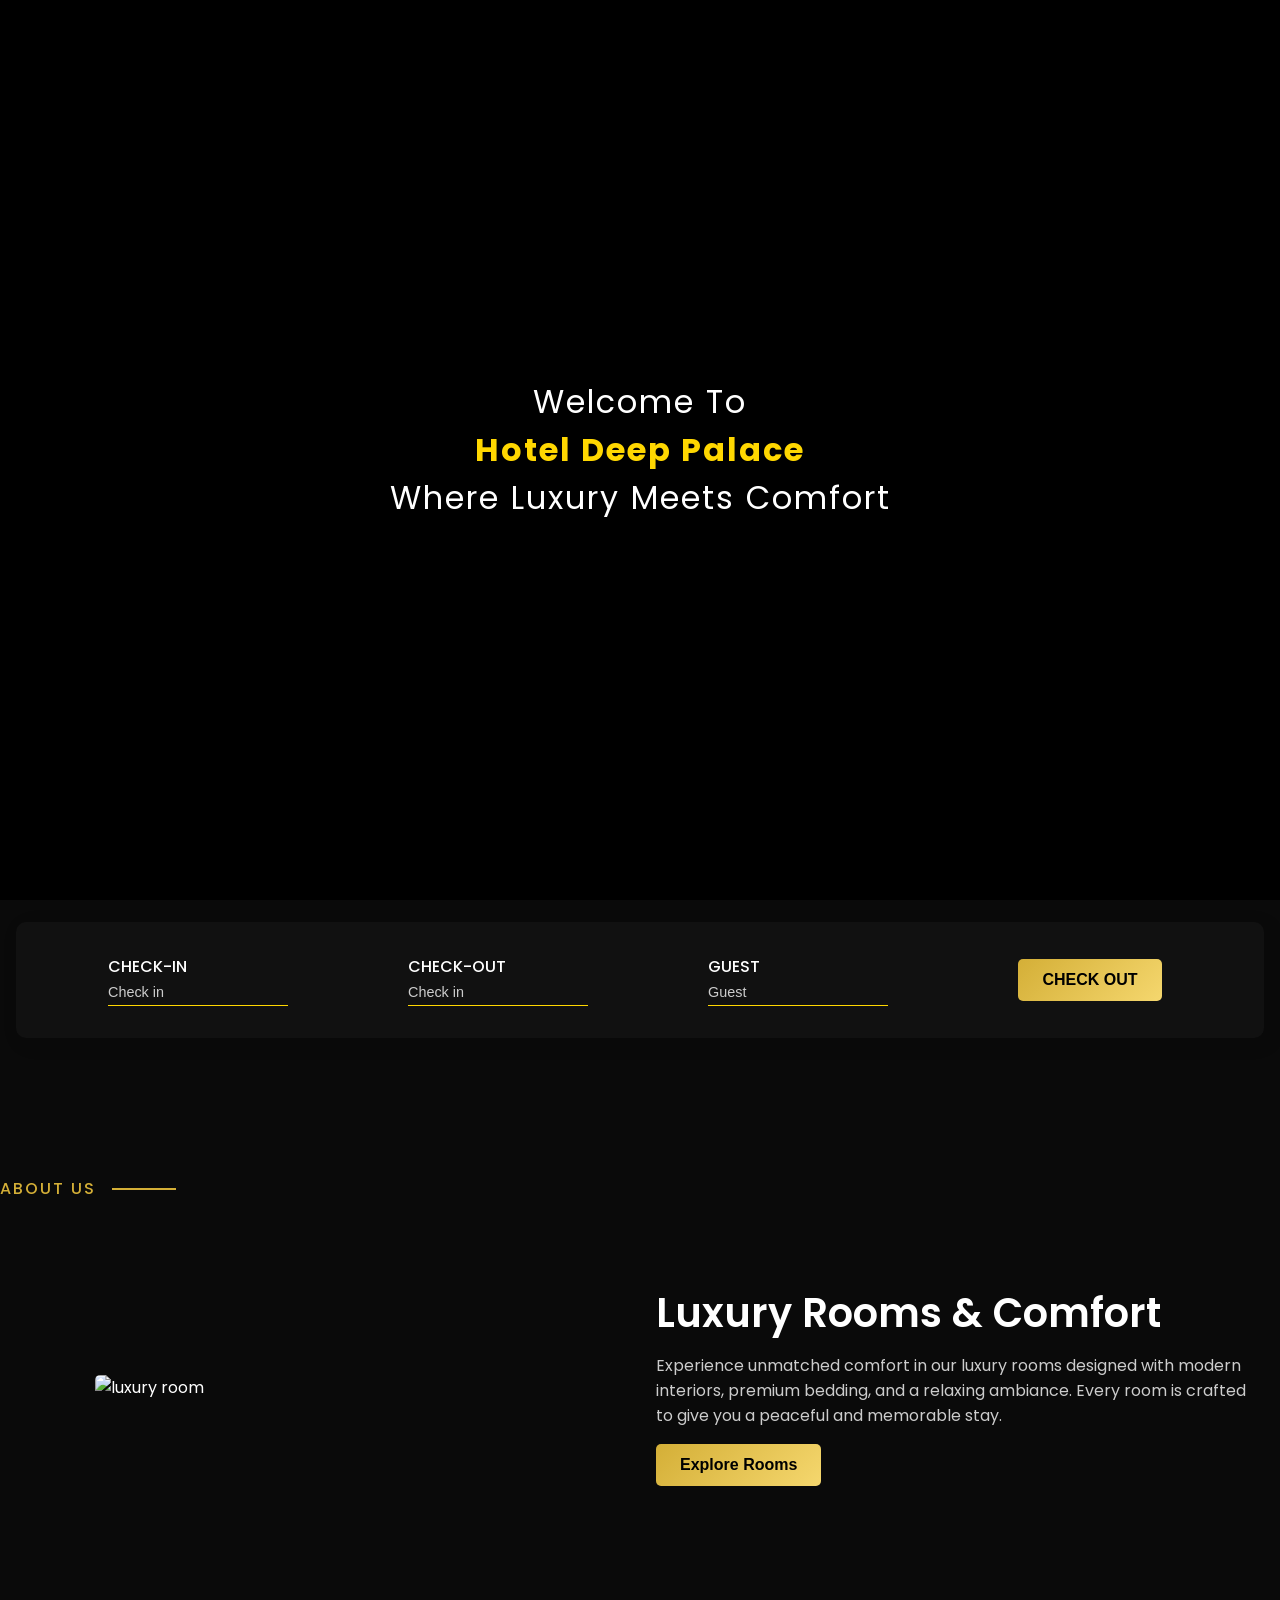
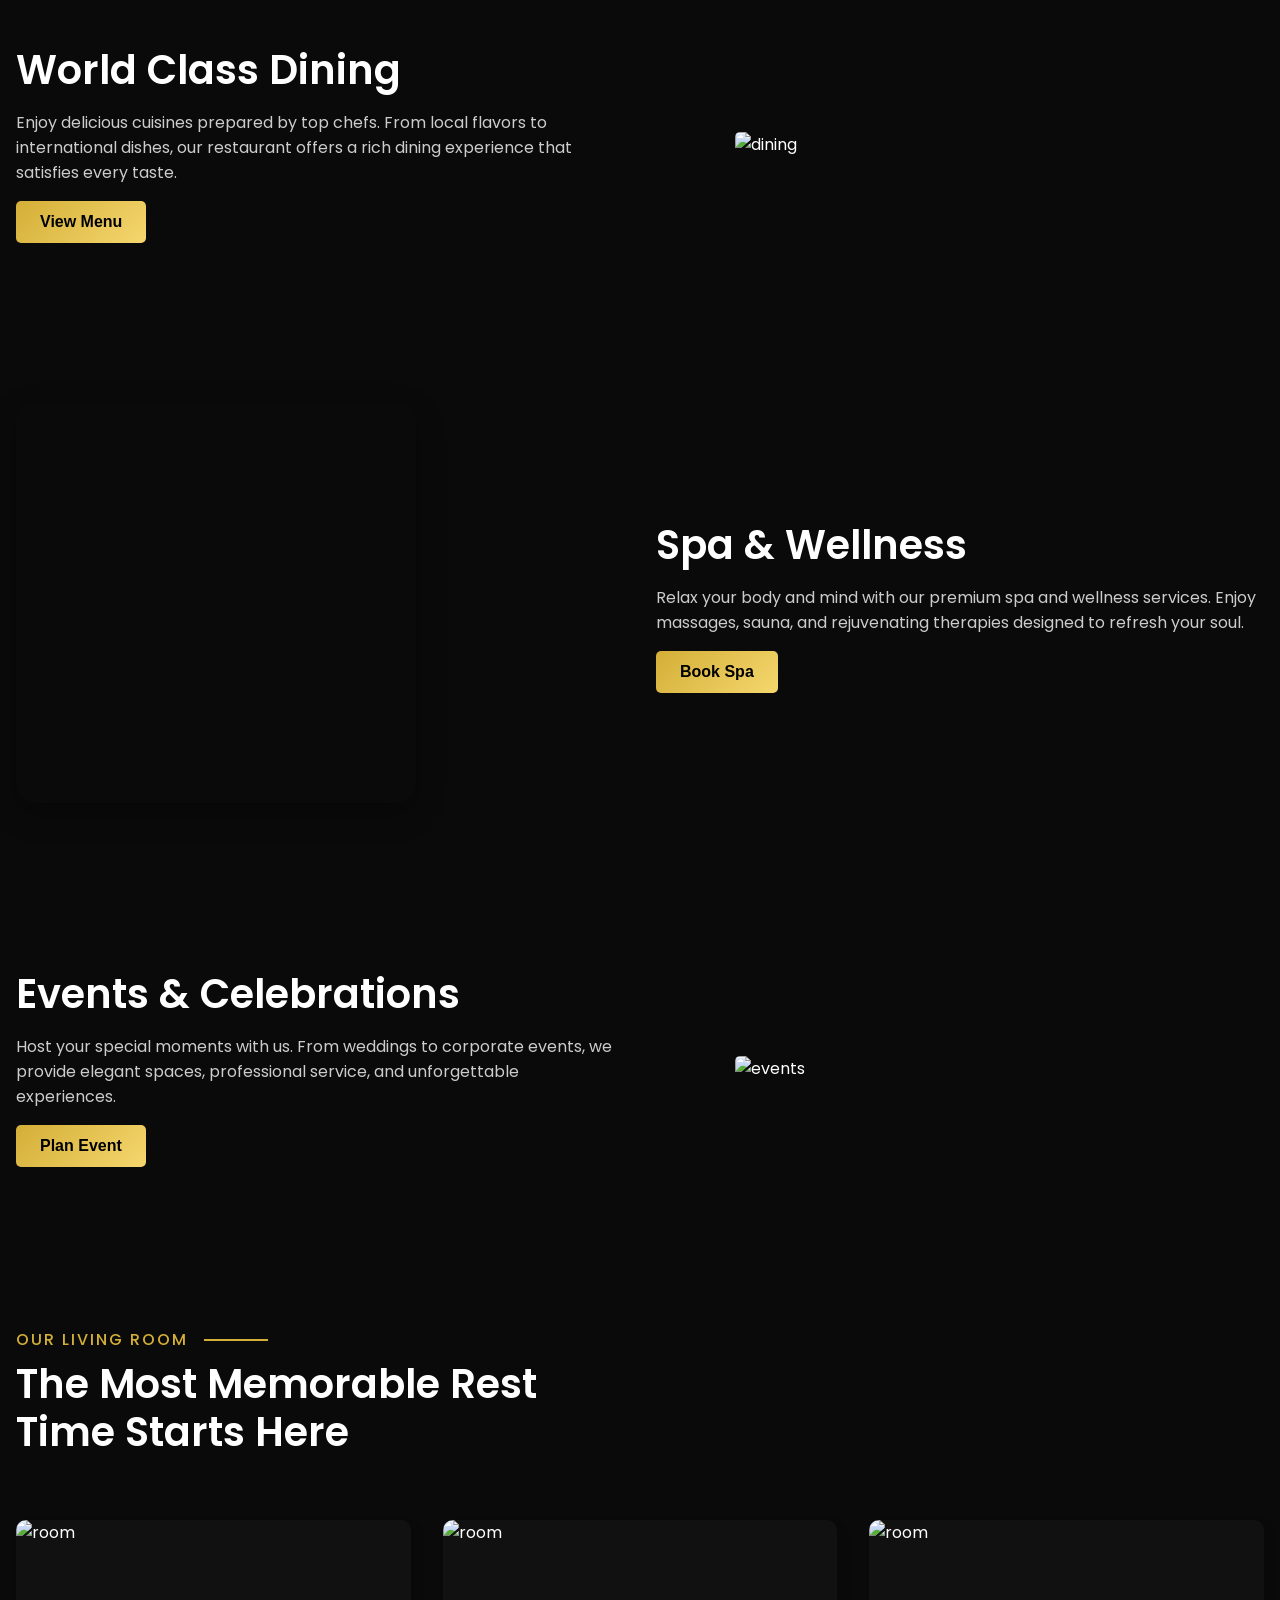
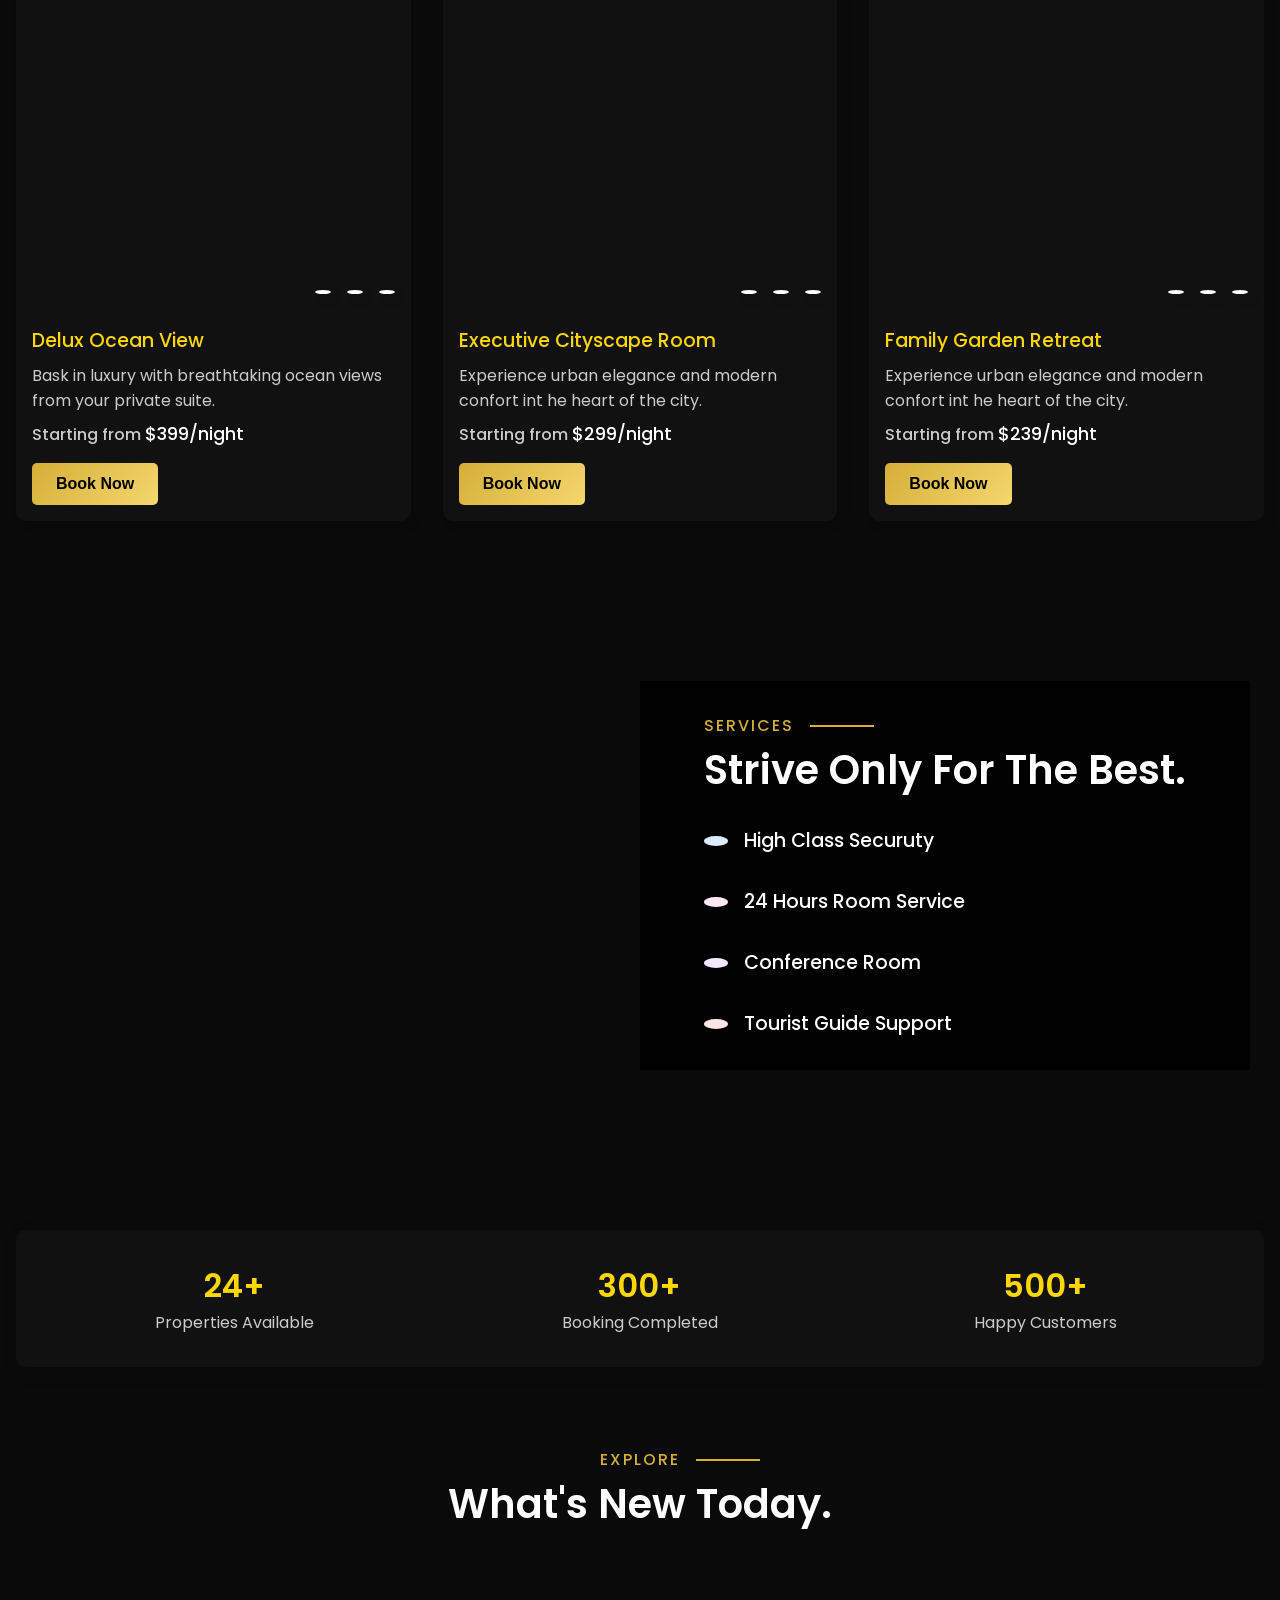
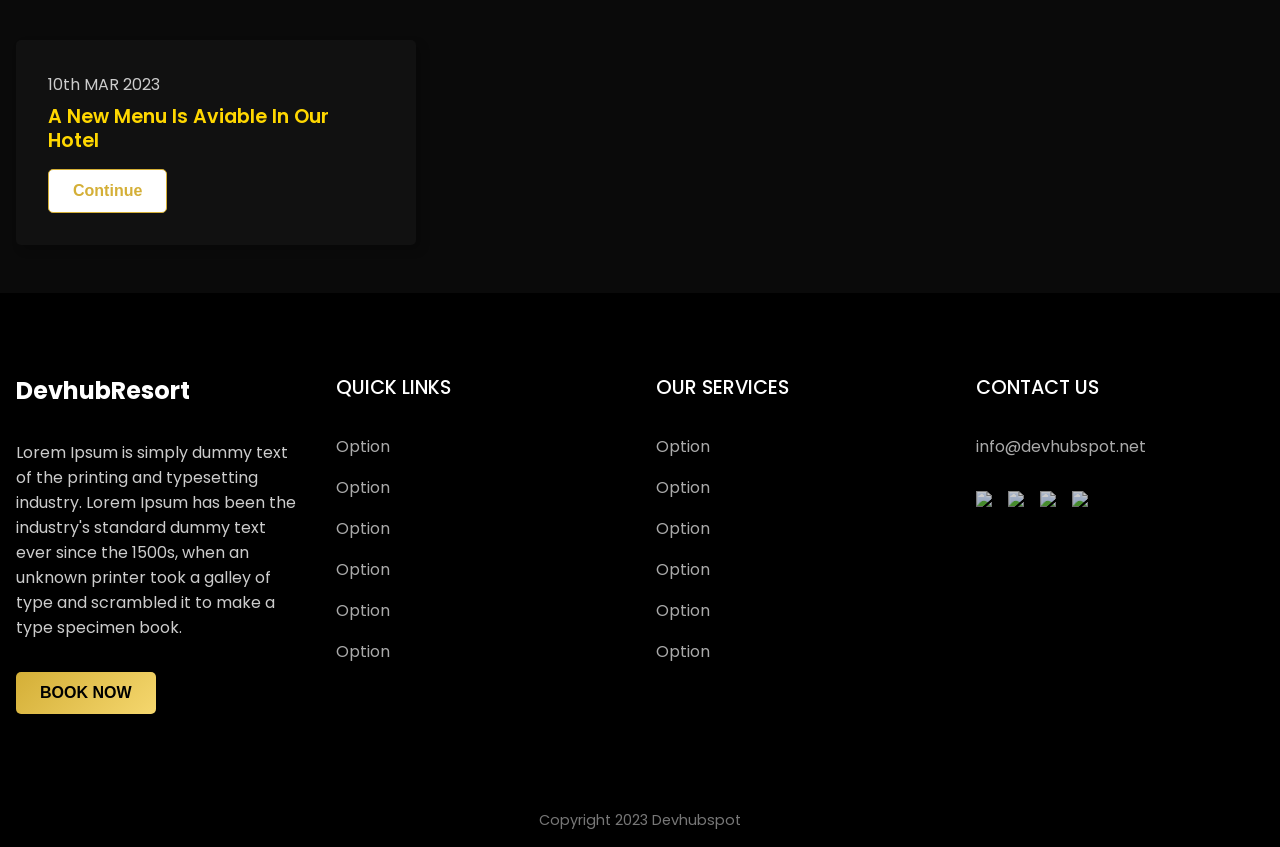
==== index.html @ 311c3ef3 "Update index.html" ====
<!DOCTYPE html>
<html lang="en">
    <head>
        <meta charset="UTF-8" />
        <meta name="viewport" content="width=device-width, initial-scale-1.0" />
        <title>Hotel Deep Palace</title>
        <link rel="stylesheet" href="https://cdnjs.cloudflare.com/ajax/libs/remixicon/4.0.1/remixicon.css" integrity="sha512-ZH3KB6wI5ADHaLaez5ynrzxR6lAswuNfhlXdcdhxsvOUghvf02zU1dAsOC6JrBTWbkE1WNDNs5Dcfz493fDMhA==" crossorigin="anonymous" referrerpolicy="no-referrer" />
        <link rel="stylesheet" href="./styles.css" />
    </head>
    <body>  
        <header class="header">
            <nav>
                <div class="nav_bar">
                    <div class="logo">
                        <h2 class="name">Deepalace</h2>
                    </div>
                    <div class="nav_menu_btn" id="menu-btn">
                        <i class="ri-menu-line"></i>
                    </div>
                </div>
                <ul class="nav_links" id="nav-links">
                    <li><a href="#home">Home</a></li>
                    <li><a href="#about">About</a></li>
                    <li><a href="#service">Services</a></li>
                    <li><a href="#explore">Explore</a></li>
                    <li><a href="#contact">Contact</a></li>
                </ul>
                <button class="btn nav_btn">Book Now</button>
            </nav>
           <div class="header_slider" id="home">
  
  <!-- SLIDES -->
  <div class="slides">
    <img src="https://ik.imagekit.io/sob1cbgky/deeap%20hotel/vns%20photo/varanasi%208.jpeg?updatedAt=1775377096943" class="slide active">
    <img src="https://ik.imagekit.io/sob1cbgky/deeap%20hotel/vns%20photo/varanasi%20arti%202.jpg?updatedAt=1775377102510" class="slide">
    <img src="https://ik.imagekit.io/sob1cbgky/deeap%20hotel/vns%20photo/vns%20ghat.jpg?updatedAt=1775377117839" class="slide">
  </div>

  <!-- TEXT OVER SLIDER -->
  <div class="section_container header_container">
    <p>Simple - Unique - Friendly</p>
    <h1>Make Yourself At Home <br /> In Our <span>Hotel</span></h1>
  </div>

</div>
        </header>


   

        <section class="section_container booking_container">
            <form accept="/" class="booking_form">
                <div class="input_group">
                    <span><i class="ri-calendar-2-fill"></i></span>
                    <div>
                        <label for="check-in">CHECK-IN</label>
                        <input type="text" placeholder="Check in" />
                    </div>
                </div>

                <div class="input_group">
                    <span><i class="ri-calendar-2-fill"></i></span>
                    <div>
                        <label for="check-out">CHECK-OUT</label>
                        <input type="text" placeholder="Check in" />
                    </div>
                </div>

                <div class="input_group">
                    <span><i class="ri-user-fill"></i></span>
                    <div>
                        <label for="check-out">GUEST</label>
                        <input type="text" placeholder="Guest" />
                    </div>
                </div>

                <div class="input_group input_btn">
                    <button class="btn">CHECK OUT</button>
                </div>

            </form>

        </section>

        <!-- about section -->


        <p class="section_subheader"  id="about">ABOUT US</p>
       
     

      <!-- ===== SECTION 1 ===== -->
<section class="section_container about_container" >
  <div class="about_image">
    <img src="https://ik.imagekit.io/sob1cbgky/deeap%20hotel/vns%20photo/varanasi%201.jpeg?updatedAt=1775377099690" alt="luxury room" />
  </div>
  <div class="about_content">
    <h2 class="section_header">Luxury Rooms & Comfort</h2>
    <p class="section_description">
      Experience unmatched comfort in our luxury rooms designed with modern interiors,
      premium bedding, and a relaxing ambiance. Every room is crafted to give you
      a peaceful and memorable stay.
    </p>
    <div class="about_btn">
      <button class="btn">Explore Rooms</button>
    </div>
  </div>
</section>

<!-- ===== SECTION 2 ===== -->
<section class="section_container about_container">
  <div class="about_content">
    <h2 class="section_header">World Class Dining</h2>
    <p class="section_description">
      Enjoy delicious cuisines prepared by top chefs. From local flavors to
      international dishes, our restaurant offers a rich dining experience
      that satisfies every taste.
    </p>
    <div class="about_btn">
      <button class="btn">View Menu</button>
    </div>
  </div>
  <div class="about_image">
    <img src="https://ik.imagekit.io/sob1cbgky/deeap%20hotel/vns%20photo/varanasi%206.jpeg?updatedAt=1775377097866" alt="dining" />
  </div>
</section>

<!-- ===== SECTION 3 ===== -->
<section class="section_container about_container">
  <div class="about_image">
   

 <video autoplay muted loop 
  style="width:100%; max-width:400px; aspect-ratio:1/1; object-fit:cover; border-radius:20px; box-shadow:0 10px 30px rgba(0,0,0,0.3);">
  
  <source src="https://ik.imagekit.io/sob1cbgky/deeap%20hotel/vns%20photo/about%20video.mp4" type="video/mp4">
</video>
      
  </div>
  <div class="about_content">
    <h2 class="section_header">Spa & Wellness</h2>
    <p class="section_description">
      Relax your body and mind with our premium spa and wellness services.
      Enjoy massages, sauna, and rejuvenating therapies designed to refresh
      your soul.
    </p>
    <div class="about_btn">
      <button class="btn">Book Spa</button>
    </div>
  </div>
</section>

<!-- ===== SECTION 4 ===== -->
<section class="section_container about_container">
  <div class="about_content">
    <h2 class="section_header">Events & Celebrations</h2>
    <p class="section_description">
      Host your special moments with us. From weddings to corporate events,
      we provide elegant spaces, professional service, and unforgettable
      experiences.
    </p>
    <div class="about_btn">
      <button class="btn">Plan Event</button>
    </div>
  </div>
  <div class="about_image">
    <img src="https://ik.imagekit.io/sob1cbgky/deeap%20hotel/vns%20photo/fastival%20in%20vans.jpg" alt="events" />
  </div>
</section>


        <!-- about section -->


       <!-- room section -->

        <section class="section_container room_container">
            <p class="section_subheader">OUR LIVING ROOM</p>
            <h2 class="section_header"> The Most Memorable Rest Time Starts Here </h2>
            <div class="room_grid">
                <div class="room_card">
                    <div class="room_card_image">
                        <img src="https://ik.imagekit.io/sob1cbgky/deeap%20hotel/vns%20photo/room1.o.jpg" alt="room" />
                        <div class="room_card_icons">
                            <span><i class="ri-heart-fill"></i></span>
                            <span><i class="ri-paint-fill"></i></span>
                            <span><i class="ri-shield-star-line"></i></span>
                        </div>
                    </div>

                    <div class="room_card_details">
                        <h4>Delux Ocean View</h4>
                        <p>
                            Bask in luxury with breathtaking ocean views from your private suite.
                        </p>
                        <h5>Starting from <span>$399/night</span></h5>
                        <button class="btn"> Book Now</button>
                    </div>
                </div>

                <div class="room_card">
                    <div class="room_card_image">
                        <img src="https://ik.imagekit.io/sob1cbgky/deeap%20hotel/vns%20photo/room2.jpg" alt="room" />
                        <div class="room_card_icons">
                            <span><i class="ri-heart-fill"></i></span>
                            <span><i class="ri-paint-fill"></i></span>
                            <span><i class="ri-shield-star-line"></i></span>
                        </div>
                    </div>

                    <div class="room_card_details">
                        <h4>Executive Cityscape Room</h4>
                        <p>
                           Experience urban elegance and modern confort int he heart of the city.
                        </p>
                        <h5>Starting from <span>$299/night</span></h5>
                        <button class="btn"> Book Now</button>
                    </div>
                </div>


                <div class="room_card">
                    <div class="room_card_image">
                        <img src="https://ik.imagekit.io/sob1cbgky/deeap%20hotel/vns%20photo/room3.jpg" alt="room" />
                        <div class="room_card_icons">
                            <span><i class="ri-heart-fill"></i></span>
                            <span><i class="ri-paint-fill"></i></span>
                            <span><i class="ri-shield-star-line"></i></span>
                        </div>
                    </div>

                    <div class="room_card_details">
                        <h4>Family Garden Retreat</h4>
                        <p>
                           Experience urban elegance and modern confort int he heart of the city.
                        </p>
                        <h5>Starting from <span>$239/night</span></h5>
                        <button class="btn"> Book Now</button>
                    </div>
                </div>

            </div>
        </section>

        <!-- services section -->
       
        <section class="service" id="service">
            <div class="section_container service_container">
                <div class="service_content">
                    <p class="section_subheader">SERVICES</p>
                    <h2 class="section_header">Strive Only For The Best.</h2>
                    <ul class="service_list">
                        <li>
                            <span><i class="ri-shield-star-line"></i></span>
                            High Class Securuty
                        </li>

                        <li>
                            <span><i class="ri-24-hours-line"></i></span>
                            24 Hours Room Service
                        </li>

                        <li>
                            <span><i class="ri-headphone-line"></i></span>
                            Conference Room
                        </li>

                        <li>
                            <span><i class="ri-mao-2-line"></i></span>
                            Tourist Guide Support
                        </li>

                    </ul>
                </div>
            </div>



         </section>

         

        <section class="section_container banner_container">
            <div class="banner_content">
                <div class="banner_card">
                    <h4>24+</h4>
                    <p>Properties Available</p>
                </div>

                <div class="banner_card">
                    <h4>300+</h4>
                    <p>Booking Completed</p>
                </div>


                <div class="banner_card">
                    <h4>500+</h4>
                    <p>Happy Customers</p>
                </div>
            </div>
        </section>

        <!-- services section -->


        <!-- explore section -->

        <section class="explore" id="explore">
            <p class="section_subheader">EXPLORE</p>
            <h2 class="section_header">What's New Today.</h2>
            <div class="explore_bg">
                <div class="explore_content">
                    <p class="section_description">
                        10th MAR 2023
                    </p>
                    <h4>
                        A New Menu Is Aviable In  Our Hotel
                    </h4>
                    <button class="btn">Continue</button>
                </div>
            </div>
        </section>

        <!-- explore section -->


         <!-- footer section -->
        <footer class="footer" id="contact">
            <div class="section_container footer_container">
                <div class="footer_col">
                    <div class="logo">
                        <h2>DevhubResort</h2>
                    </div>
                    <p class="section_description">
                        Lorem Ipsum is simply dummy text of the printing and typesetting industry. Lorem Ipsum has been the industry's standard dummy text ever since the 1500s, when an unknown printer took a galley of type and scrambled it to make a type specimen book.
                    </p>
                    <button class="btn">BOOK NOW</button>
                </div>
                <div class="footer_col">
                    <h4>QUICK LINKS</h4>
                    <ul class="footer_links">
                        <li><a href=""> Option</a></li>
                        <li><a href=""> Option</a></li>
                        <li><a href=""> Option</a></li>
                        <li><a href=""> Option</a></li>
                        <li><a href=""> Option</a></li>
                        <li><a href=""> Option</a></li>
                    </ul>
                </div>
                <div class="footer_col">
                    <h4>OUR SERVICES</h4>
                    <ul class="footer_links">
                        <li><a href=""> Option</a></li>
                        <li><a href=""> Option</a></li>
                        <li><a href=""> Option</a></li>
                        <li><a href=""> Option</a></li>
                        <li><a href=""> Option</a></li>
                        <li><a href=""> Option</a></li>
                    </ul>
                </div>

                <div class="footer_col">
                    <h4>CONTACT US</h4>
                    <ul class="footer_links">
                        <li><a href="">info@devhubspot.net</a></li>
                    </ul>
                    <div class="footer_social">
                        <a href="#"><img  src="https://ik.imagekit.io/sob1cbgky/deeap%20hotel/vns%20photo/facebook.png"/></a>
                        <a href="#"><img  src="https://ik.imagekit.io/sob1cbgky/deeap%20hotel/vns%20photo/instagram.png"/></a>
                        <a href="#"><img  src="https://ik.imagekit.io/sob1cbgky/deeap%20hotel/vns%20photo/twitter.png"/></a>
                        <a href="#"><img  src="https://ik.imagekit.io/sob1cbgky/deeap%20hotel/vns%20photo/youtube.png"/></a>
                    </div>
                </div>
            </div>

            <div class="footer_bar">
                Copyright 2023 Devhubspot 
            </div>
        </footer>






        <!-- ===== WELCOME VIDEO OVERLAY ===== -->
<div id="intro">
   <div id="introText" class="animate-text">
  Welcome To <br>
  <span>Hotel Deep Palace</span><br>
  Where Luxury Meets Comfort
</div>
  <video id="introVideo" autoplay muted>
    <source src="https://ik.imagekit.io/sob1cbgky/deeap%20hotel/vns%20photo/vns%20intro%202.mp4" type="video/mp4">
  </video>
</div>



        <script src="https://unpkg.com/scrollreveal"></script>
        <script src="script.js"></script>
    </body>
</html>
---- styles.css ----
@import url('https://fonts.googleapis.com/css2?family=Poppins:ital,wght@0,200;0,300;0,400;0,500;0,600;0,700;0,800;0,900;1,400&display=swap');

:root{
    --primary-color: #9e2af6;
    --primary-color-dark: #8319b5;
    --text-dark: #0c0a09;
    --text-light: #61615d;
    --white: #ffffff;
    --max-width: 100%;
}
* {
    padding: 0;
    margin: 0;
    box-sizing: border-box;
  }
  
  .section_container {
    max-width: var(--max-width);
    margin: auto;
    padding: 5rem 1rem;
  }
  
  .section_subheader {
    margin-bottom: 0.5rem;
    position: relative;
    font-weight: 500;
    letter-spacing: 2px;
    color: var(--text-dark);
  }
  
  .section_subheader::after {
    position: absolute;
    content: "";
    top: 50%;
    transform: translate(1rem, -50%);
    height: 2px;
    width: 4rem;
    background-color: var(--primary-color);
  }
  
  .section_header {
    max-width: 600px;
    margin-bottom: 1rem;
    font-size: 2.5rem;
    font-weight: 600;
    line-height: 3rem;
    color: var(--text-dark);
  }
  
  .section_description {
    max-width: 600px;
    margin-bottom: 1rem;
    color: var(--text-light);
  }
  
  .btn {
    padding: 0.75rem 1.5rem;
    outline: none;
    border: none;
    font-size: 1rem;
    font-weight: 500;
    color: var(--white);
    background-color: var(--primary-color);
    border-radius: 5px;
    cursor: pointer;
    transition: 0.3s;
  }
  
  .btn:hover {
    background-color: var(--primary-color-dark);
  }
  
  img {
    width: 100%;
    display: flex;
  }
  
  a {
    text-decoration: none;
  }
  
  .logo {
    max-width: 120px;
  }
  
  html,
  body {
    scroll-behavior: smooth;
  }
  
  body {
    font-family: "Poppins", sans-serif;
  }
  
  .header {
    /* background-image: url("/images/h3.jpg"); */
    background-position: center center;
    background-size: cover;
    background-repeat: no-repeat;
  }
  
  nav {
    position: fixed;
    isolation: isolate;
    top: 0;
    width: 100%;
    max-width: var(--max-width);
    margin: auto;
    z-index: 9;
  }
  
  .nav_bar {
    padding: 1rem;
    display: flex;
    align-items: center;
    justify-content: space-between;
    gap: 2rem;
    background-color: var(--primary-color);
  }
  
  .nav_menu_btn {
    font-size: 1.5rem;
    color: var(--white);
    cursor: pointer;
  }
  
  .nav_links {
    list-style: none;
    position: absolute;
    width: 100%;
    padding: 2rem;
    display: flex;
    align-items: center;
    flex-direction: column;
    gap: 2rem;
    background-color: rgba(156, 32, 223, 0.9);
    transform: translateY(-100%);
    transition: 0.5s;
    z-index: -1;
  }
  
  .nav_links.open {
    transform: translateY(0);
  }
  
  .nav_links a {
    position: relative;
    isolation: isolate;
    padding-bottom: 8px;
    color: var(--white);
    transition: 0.3s;
  }
  
  .nav_btn {
    display: none;
  }
  
  .header_container {
    padding-block: 10rem 15rem;
  }
  
  .logo .name{
    color: var(--white);

  }
  .header_container p {
    margin-bottom: 1rem;
    font-size: 1.2rem;
    color: var(--white);
    text-align: center;
    opacity: 0.6;
  }
  
  .header_container h1 {
    font-size: 4rem;
    font-weight: 500;
    line-height: 4.5rem;
    color: var(--white);
    text-align: center;
  }
  
  .header_container h1 span {
    color: var(--primary-color);
  }
  
  .booking_container {
    padding-block: 0;
  }

  .booking_form {
    padding: 2rem;
    display: flex;
    gap: 1rem;
    align-items: center;
    justify-content: center;
    flex-wrap: wrap;
    background-color: var(--white);
    border-radius: 10px;
    transform: translateY(-50%);
    box-shadow: 5px 5px 20px rgba(0, 0, 0, 0.1);
  }
  
  .input_group {
    flex: 1 1 220px;
    display: flex;
    align-items: center;
    justify-content: center;
    gap: 1rem;
  }
  
  .input_group span {
    font-size: 1.75rem;
    color: var(--primary-color);
  }
  
  .input_group label {
    font-weight: 500;
    color: var(--text-dark);
  }
  
  .input_group input {
    display: block;
    width: 100%;
    max-width: 180px;
    padding-block: 5px;
    color: var(--text-dark);
    font-size: 0.9rem;
    outline: none;
    border: none;
    border-bottom: 1px solid var(--primary-color);
  }
  
  .input_group input::placeholder {
    color: var(--text-light);
  }
  
  .about_container {
    overflow: hidden;
    display: grid;
    gap: 2rem;
  }
  
  .about_image img {
    max-width: 450px;
    margin: auto;
    border-radius: 5px;
  }

  .room_grid {
    margin-top: 4rem;
    display: grid;
    gap: 1rem;
  }
  
  .room_card {
    overflow: hidden;
    border-radius: 10px;
    box-shadow: 5px 5px 10px rgba(0, 0, 0, 0.1);
  }
  
  .room_card_image {
    position: relative;
    isolation: isolate;
  }

  .room_card_image img{
    height: 390px;
  }
  
  .room_card_icons {
    position: absolute;
    right: 1rem;
    bottom: 1rem;
    width: 100%;
    display: flex;
    align-items: center;
    justify-content: flex-end;
    flex-wrap: wrap;
    gap: 1rem;
    z-index: 1;
  }
  
  .room_card_icons span {
    display: inline-block;
    padding: 2px 8px;
    font-size: 1.5rem;
    background-color: var(--white);
    border-radius: 100%;
    box-shadow: 5px 5px 10px rgba(0, 0, 0, 0.2);
    cursor: pointer;
  }
  
  .room_card_icons span:nth-child(1) {
    color: #f472b6;
  }
  
  .room_card_icons span:nth-child(2) {
    color: #c084fc;
  }
  
  .room_card_icons span:nth-child(3) {
    color: #60a5fa;
  }
  
  .room_card_details {
    padding: 1rem;
  }
  
  .room_card h4 {
    margin-bottom: 0.5rem;
    font-size: 1.2rem;
    font-weight: 500;
    color: var(--text-dark);
  }
  
  .room_card p {
    margin-bottom: 0.5rem;
    color: var(--text-light);
  }
  
  .room_card h5 {
    margin-bottom: 1rem;
    font-size: 1rem;
    font-weight: 500;
    color: var(--text-light);
  }
  
  .room_card h5 span {
    font-size: 1.1rem;
    color: var(--text-dark);
  }


  .service{
    display: flex;
    align-items: center;
    justify-content: center;
    /* background-image: url('/images/spay.jpg');
    background-position: center center;
    background-size: cover;
    background-repeat: no-repeat; */
  }

  .service_container{
    padding-block: 0;
    display: grid;
    grid-template-columns: repeat(2, 1fr);
  }
  .service_content{
    grid-column:  1/3;
    padding: 2rem 4rem;
    background-color: var(--white);
  }

  .service_list{
    list-style: none;
    margin-top: 2rem;
    display: grid;
    gap: 2rem
  }

  .service_list li{
    display: flex;
    align-items: center;
    gap: 1rem;
    font-size: 1.2rem;
    font-weight: 500;
    color: var(--text-dark);
  }


  .service_list span{
    padding: 5px 12px;
    font-size: 1.2rem;
    color: var(--text-dark);
    background-color: var(--text-light);
    border-radius: 100%;
  }

  .service_list li:nth-child(1) span{
    color: #60a5fa;
    background: #dbeafe;
  }

  .service_list li:nth-child(2) span{
    color: #f462b6;
    background: #fce7f3;
  }

  .service_list li:nth-child(3) span{
    color: #c084fc;
    background: #f3e8ff;
  }

  .service_list li:nth-child(4) span{
    color: #fb7185;
    background: #ffe4e6;
  }

  .banner_content{
    padding: 2rem;
    display: flex;
    gap: 2rem;
    align-items: center;
    justify-content: space-evenly;
    flex-wrap: wrap;
    border-radius: 10px;
    box-shadow: 5px 5px 20px rgba(0, 0, 0, 0.1);
  }

  .banner_card{
    text-align: center;
    flex: 1 1 180px;
  }

  .banner_card h4{
    font-size: 2rem;
    font-weight: 600;
    color: var(--text-dark);
  }

  .banner_card p{
    color: var(--text-light);
  }

  .explore :is(.section_subheader, .section_header){
    text-align: center;
    margin-inline: auto;
  }

  .explore_bg{
    margin-top: 4rem;
    padding-block: 3rem;
    display: grid;
    grid-template-columns: minmax(1rem, 1fr) minmax(0, var(--max-width)) minmax(1rem , 1fr);
    background-image: url('assets/images/explore.jpg');
    background-position: center center;
    background-size: cover;
    background-repeat: no-repeat;
  }

  .explore_content{
    grid-column: 2/3;
    max-width: 400px;
    padding: 2rem;
    background-color: var(--white);
    border-radius: 5px;
    box-shadow: 5px 5px 10px rgba(0, 0, 0, 0.2);
  }


  .explore_content p{
    margin-bottom: 0.5rem;
  }

  .explore_content h4{
    margin-bottom:  1rem;
    font-size: 1.2rem;
    font-weight: 600;
    line-height: 1.5rem;
    color: var(--text-dark);
  }

  .explore_content .btn{
    color: var(--primary-color);
    background: var(--white);
    border: 1px solid var(--primary-color);
  }

  .explore_content .btn:hover{
    color: var(--white);
    background: var(--primary-color);
  }

  .footer{
    background: var(--text-dark);
  }

  .footer_container{
    display: grid;
    gap: 4rem 2rem;
  }

  .footer_col .section_description{
    margin-block: 2rem;
  }

  .footer_col h4{
    margin-bottom: 2rem;
    font-size: 1.2rem;
    font-weight: 500;
    color: var(--white);
  }

  .footer_links{
    list-style: none;
    display: grid;
    gap: 1rem;
  }

  .footer_links a{
    color: var(--text-light);
    transition: 0.3s;
  }

  .footer_links a:hover{
    color: var(--white);
  }

  .footer_social{
    margin-top: 2rem;
    display: flex;
    align-items: center;
    gap: 1rem;
    flex-wrap: wrap;
  }

  .footer_social img{
    max-width: 25px;
    opacity: 0.8;
    transition: 0.3s;
  }

  .footer_social img:hover{
    opacity: 1;
  }

  .footer_bar{
    padding: 1rem;
    font-size: 0.9rem;
    color: var(--text-light);
    text-align: center;
  }

  @media (width > 576px) {
    .room_grid{
        grid-template-columns: repeat(2, 1fr);
    }

    .footer_container{
        grid-template-columns: repeat(2. 1fr);
    }
  }

  @media (width > 768px) {
    nav{
        padding: 2rem 1rem;
        position: static;
        display: flex;
        align-items: center;
        justify-content: space-between;
    }

    .nav_bar{
        padding: 0;
        background-color: transparent;
    }

    .nav_menu_btn{
        display: none;
    }

    .nav_links{
        padding: 0;
        width: unset;
        transform: none;
        position: static;
        flex-direction: row;
        background: transparent;
    }

    .nav_btn{
        display: block;
    }


    .nav_links a::after{
        position: absolute;
        content: "";
        left: 0;
        bottom: 0;
        height: 2px;
        width: 0;
        background-color: var(--primary-color);
        transition: 0.3s;
        transform-origin: left;
    }

    .nav_links a:hover::after{
        width: 100%;
    }

    .about_container{
        grid-template-columns: repeat(2, 1fr);
        align-items: center;
    }

    .room_grid{
        grid-template-columns: repeat(3, 1fr);
    }

    .service_content{
        grid-column: 2/3;
    }

    .footer_container{
        grid-template-columns: repeat(4, 1fr);
    }
    
  }

  @media (width > 1024px) {
    .room_grid{
        gap: 2rem;
    }

    /* .footer_container{
        grid-template-columns: repeat(2, 1fr);
    } */
  }

/* ===== HEADER SLIDER ===== */
.header_slider{
  position: relative;
  height: 100vh;
  overflow: hidden;
}

.slides{
  position: absolute;
  width: 100%;
  height: 100%;
}

.slide{
  position: absolute;
  width: 100%;
  height: 100%;
  object-fit: cover;
  opacity: 0;
  transition: opacity 1s ease-in-out;
}

.slide.active{
  opacity: 1;
}

/* DARK OVERLAY */
.header_slider::after{
  content: "";
  position: absolute;
  inset: 0;
  background: rgba(0,0,0,0.5);
}

/* TEXT OVER SLIDER */
.header_container{
  position: relative;
  z-index: 2;
  height: 100%;
  display: flex;
  flex-direction: column;
  justify-content: center;
  align-items: center;
  color: white;
  text-align: center;
}

.header_container span{
  color: gold;
}




/* change */


@import url('https://fonts.googleapis.com/css2?family=Poppins:wght@200;300;400;500;600;700;800;900&display=swap');

:root{
    --primary-color: #d4af37; /* GOLD */
    --primary-color-dark: #b8962e;
    --black: #0a0a0a;
    --black-light: #111111;
    --text-dark: #ffffff;
    --text-light: #cccccc;
    --white: #ffffff;
    --max-width: 100%;
}

*{
    padding: 0;
    margin: 0;
    box-sizing: border-box;
}

body{
    font-family: "Poppins", sans-serif;
    background: var(--black);
    color: var(--text-dark);
}

/* ===== COMMON ===== */
.section_container{
    max-width: var(--max-width);
    margin: auto;
    padding: 5rem 1rem;
}

.section_subheader{
    color: var(--primary-color);
}

.section_header{
    color: var(--white);
}

.section_description{
    color: var(--text-light);
}

.btn{
    background: linear-gradient(135deg,#d4af37,#f5d76e);
    color: black;
    font-weight: 600;
}

.btn:hover{
    background: linear-gradient(135deg,#f5d76e,#d4af37);
}

/* ===== NAVBAR ===== */
nav{
    position: fixed;
    width: 100%;
    z-index: 99;
}

.nav_bar{
    background-color: transparent !important;
}

.logo .name{
    color: gold;
}

.nav_links{
    list-style: none;
     background: rgba(0, 0, 0, 0.6);
  backdrop-filter: blur(10px) !important;
   
}

.nav_links a{
    color: white;

}

.nav_links a:hover{
    color: gold;
}

/* ===== HEADER SLIDER ===== */
.header_slider{
    position: relative;
    height: 100vh;
}

.header_slider::after{
    content:"";
    position:absolute;
    inset:0;
    background: rgba(0,0,0,0.6);
}

.header_container span{
    color: gold;
}

/* ===== BOOKING ===== */
.booking_form{
    background: #111;
    color: white;
}

.input_group input{
    background: transparent;
    color: white;
    border-bottom: 1px solid gold;
}

/* ===== ROOMS ===== */
.room_card{
    background: #111;
}

.room_card h4{
    color: gold;
}

.room_card p{
    color: #ccc;
}

/* ===== SERVICES ===== */
.service_content{
    background: rgba(0,0,0,0.85);
    color: white;
}

/* ===== BANNER ===== */
.banner_content{
    background: #111;
}

.banner_card h4{
    color: gold;
}

/* ===== EXPLORE ===== */
.explore_content{
    background: #111;
}

.explore_content h4{
    color: gold;
}

/* ===== FOOTER ===== */
.footer{
    background: black;
}

.footer_links a{
    color: #aaa;
}

.footer_links a:hover{
    color: gold;
}

.footer_bar{
    color: #777;
}

/* ===== SLIDER ===== */
.slide{
    position:absolute;
    width:100%;
    height:100%;
    object-fit:cover;
    opacity:0;
    transition:1s;
}

.slide.active{
    opacity:1;
}






nav{
    position: fixed;
    top: 0;
    width: 100%;
    z-index: 99;
    transition: transform 0.4s ease, background 0.3s;
}

/* HIDE NAV */
nav.hide{
    transform: translateY(-100%);
}















/* ===== INTRO CONTAINER ===== */
#intro {
  position: fixed;
  top: 0;
  left: 0;
  width: 100%;
  height: 100vh;
  background: #000;
  z-index: 9999;
  display: flex;
  justify-content: center;
  align-items: center;
  overflow: hidden;
}

/* ===== VIDEO STYLE ===== */
#intro video {
  width: 100%;
  height: 100%;
  object-fit: cover;
  transform: scale(1.05);
  animation: videoZoom 5s ease forwards;
}

/* ===== VIDEO ZOOM (SUBTLE CINEMATIC) ===== */
@keyframes videoZoom {
  0% {
    transform: scale(1.05);
  }
  100% {
    transform: scale(1.15);
  }
}

/* ===== DARK OVERLAY (LUXURY FEEL) ===== */
#intro::after {
  content: "";
  position: absolute;
  width: 100%;
  height: 100%;
  background: linear-gradient(
    rgba(0, 0, 0, 0.4),
    rgba(0, 0, 0, 0.7)
  );
  top: 0;
  left: 0;
}

/* ===== OPTIONAL TEXT (WELCOME TEXT) ===== */
#introText {
  position: absolute;
  color: #fff;
  font-size: 2rem;
  letter-spacing: 2px;
  text-align: center;
  z-index: 2;
  opacity: 0;
  animation: textFade 2s ease forwards;
  animation-delay: 1s;
}

@keyframes textFade {
  from {
    opacity: 0;
    transform: translateY(30px);
  }
  to {
    opacity: 1;
    transform: translateY(0);
  }
}

/* ===== EXIT ANIMATION (PREMIUM) ===== */
.hide-intro {
  animation: introExit 1.2s ease forwards;
}

@keyframes introExit {
  0% {
    transform: scale(1);
    filter: blur(0);
    opacity: 1;
  }
  100% {
    transform: scale(1.3);
    filter: blur(12px);
    opacity: 0;
  }
}


/* ===== TEXT BASE ===== */
#introText {
  position: absolute;
  color: #fff;
  font-size: 2rem;
  text-align: center;
  z-index: 2;
}

/* ===== LINE ANIMATION ===== */
.animate-text {
  opacity: 0;
  animation: fadeSlideUp 1.5s ease forwards;
}

/* ===== MAIN FADE + SLIDE ===== */
@keyframes fadeSlideUp {
  0% {
    opacity: 0;
    transform: translateY(40px);
    filter: blur(10px);
  }
  100% {
    opacity: 1;
    transform: translateY(0);
    filter: blur(0);
  }
}

/* ===== GOLD TEXT GLOW ===== */
#introText span {
  color: gold;
  font-weight: bold;
  letter-spacing: 2px;
  animation: glowText 2s ease-in-out infinite alternate;
}

@keyframes glowText {
  0% {
    text-shadow: 0 0 5px gold, 0 0 10px gold;
  }
  100% {
    text-shadow: 0 0 15px gold, 0 0 25px gold;
  }
}
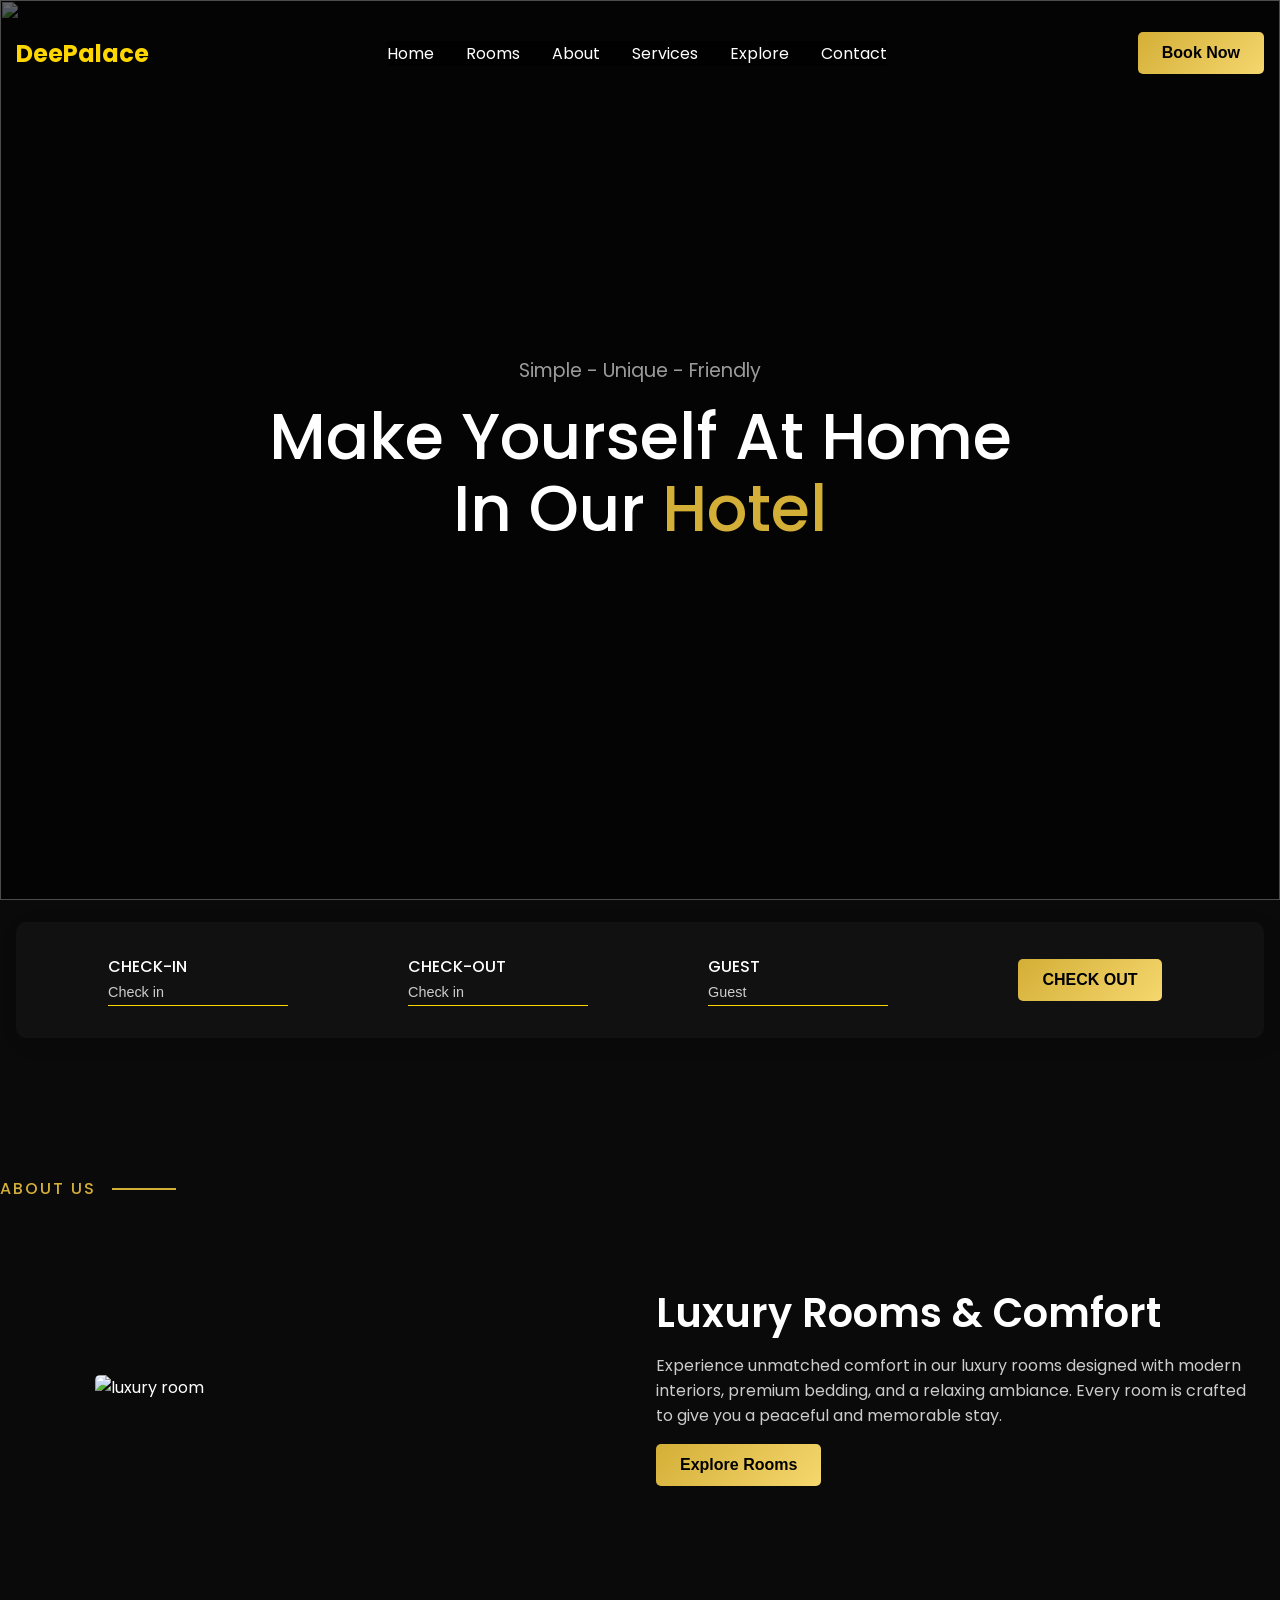
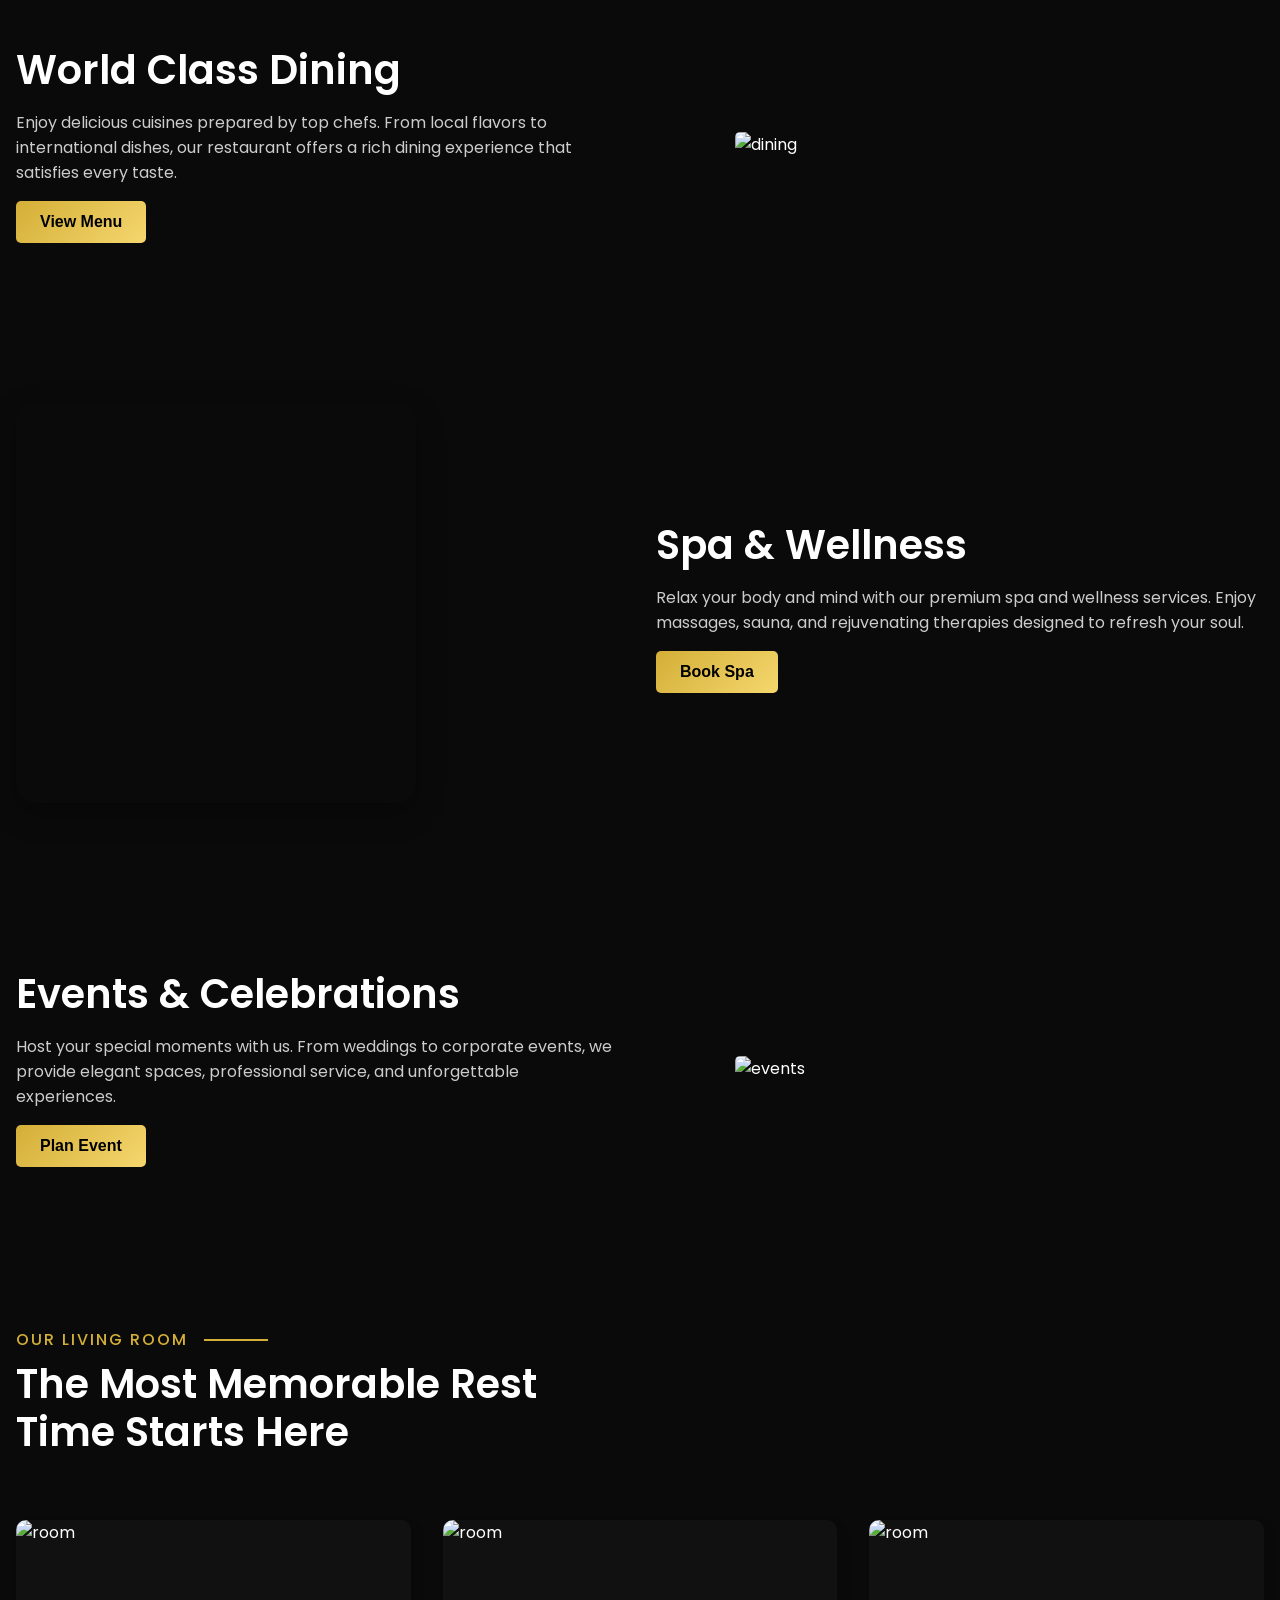
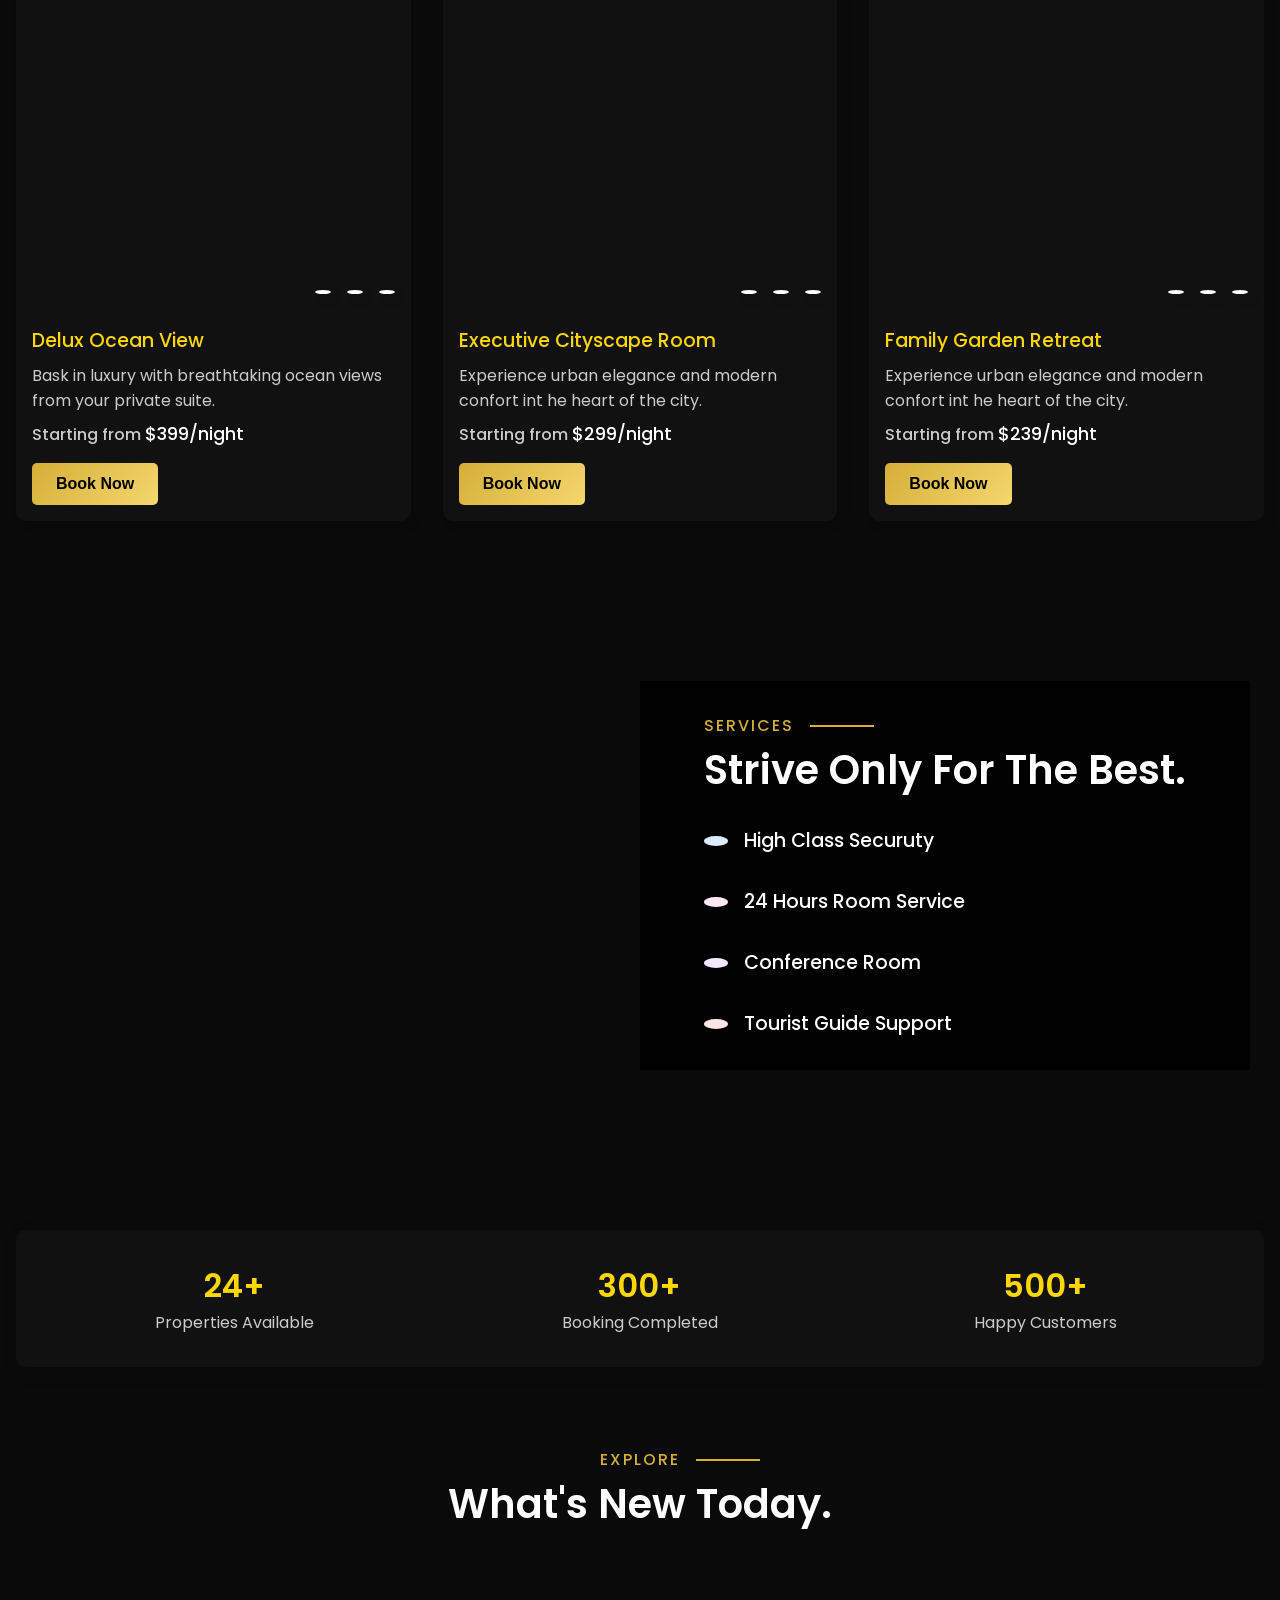
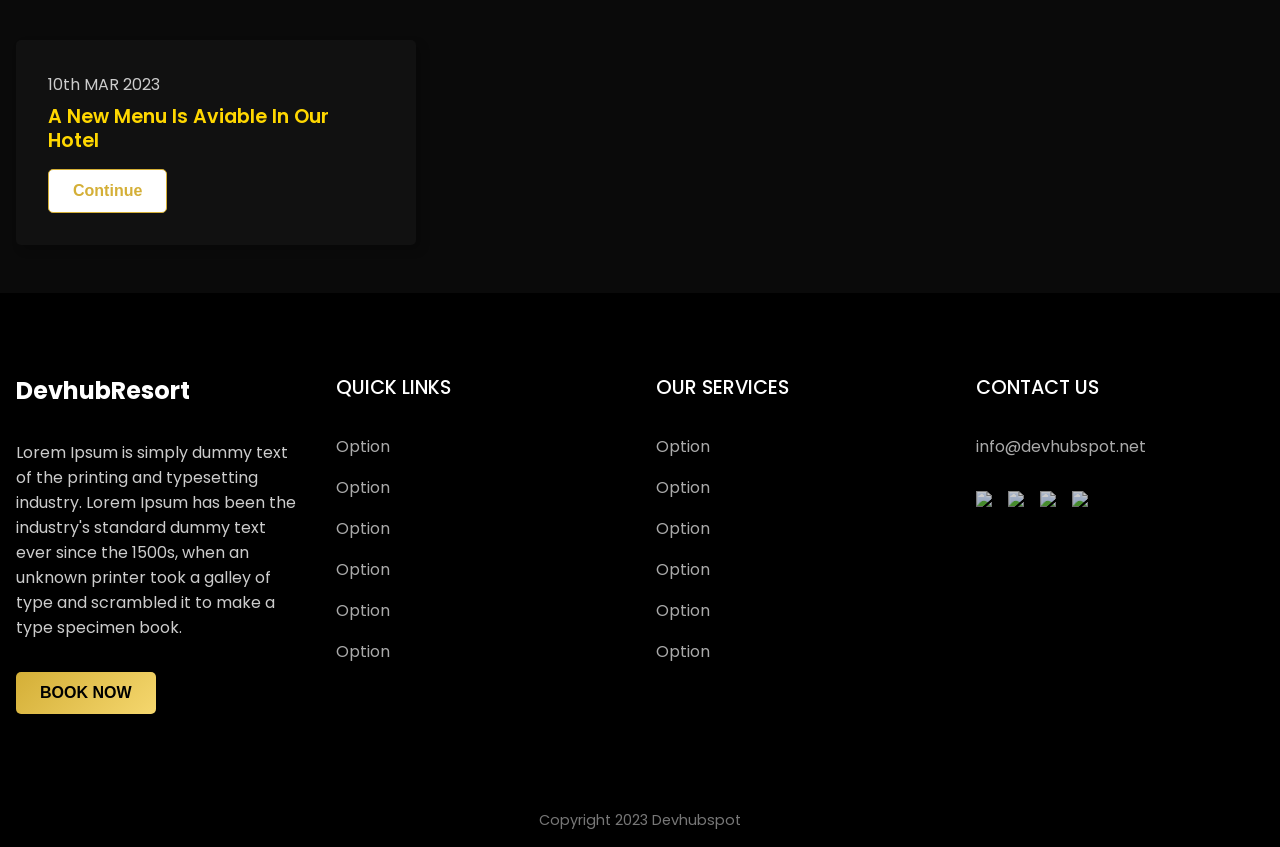
==== commit 72eb4b22: "Add files via upload" ====
--- a/index.html
+++ b/index.html
@@ -3,16 +3,23 @@
     <head>
         <meta charset="UTF-8" />
         <meta name="viewport" content="width=device-width, initial-scale-1.0" />
-        <title>Hotel Deep Palace</title>
+        <title>Hotel booking Singal page ui</title>
         <link rel="stylesheet" href="https://cdnjs.cloudflare.com/ajax/libs/remixicon/4.0.1/remixicon.css" integrity="sha512-ZH3KB6wI5ADHaLaez5ynrzxR6lAswuNfhlXdcdhxsvOUghvf02zU1dAsOC6JrBTWbkE1WNDNs5Dcfz493fDMhA==" crossorigin="anonymous" referrerpolicy="no-referrer" />
         <link rel="stylesheet" href="./styles.css" />
+        
+        
     </head>
     <body>  
+
+
+
+
+
         <header class="header">
             <nav>
                 <div class="nav_bar">
                     <div class="logo">
-                        <h2 class="name">Deepalace</h2>
+                        <h2 class="name">DeeP<span>alace</span></h2>
                     </div>
                     <div class="nav_menu_btn" id="menu-btn">
                         <i class="ri-menu-line"></i>
@@ -20,6 +27,7 @@
                 </div>
                 <ul class="nav_links" id="nav-links">
                     <li><a href="#home">Home</a></li>
+                    <li><a href="/roomtest.html">Rooms</a></li>
                     <li><a href="#about">About</a></li>
                     <li><a href="#service">Services</a></li>
                     <li><a href="#explore">Explore</a></li>
@@ -128,14 +136,17 @@
 <!-- ===== SECTION 3 ===== -->
 <section class="section_container about_container">
   <div class="about_image">
-   
+
 
  <video autoplay muted loop 
   style="width:100%; max-width:400px; aspect-ratio:1/1; object-fit:cover; border-radius:20px; box-shadow:0 10px 30px rgba(0,0,0,0.3);">
   
   <source src="https://ik.imagekit.io/sob1cbgky/deeap%20hotel/vns%20photo/about%20video.mp4" type="video/mp4">
 </video>
-      
+
+
+   
+    <!-- <img src="https://ik.imagekit.io/sob1cbgky/deeap%20hotel/vns%20photo/varanasi%205.jpeg?updatedAt=1775377100170" alt="spa" /> -->
   </div>
   <div class="about_content">
     <h2 class="section_header">Spa & Wellness</h2>
@@ -172,7 +183,7 @@
         <!-- about section -->
 
 
-       <!-- room section -->
+        <!-- room section -->
 
         <section class="section_container room_container">
             <p class="section_subheader">OUR LIVING ROOM</p>
@@ -242,6 +253,8 @@
             </div>
         </section>
 
+         <!-- room section -->
+
         <!-- services section -->
        
         <section class="service" id="service">
@@ -398,6 +411,6 @@
 
 
         <script src="https://unpkg.com/scrollreveal"></script>
-        <script src="script.js"></script>
+        <script src="script-home.js"></script>
     </body>
 </html>
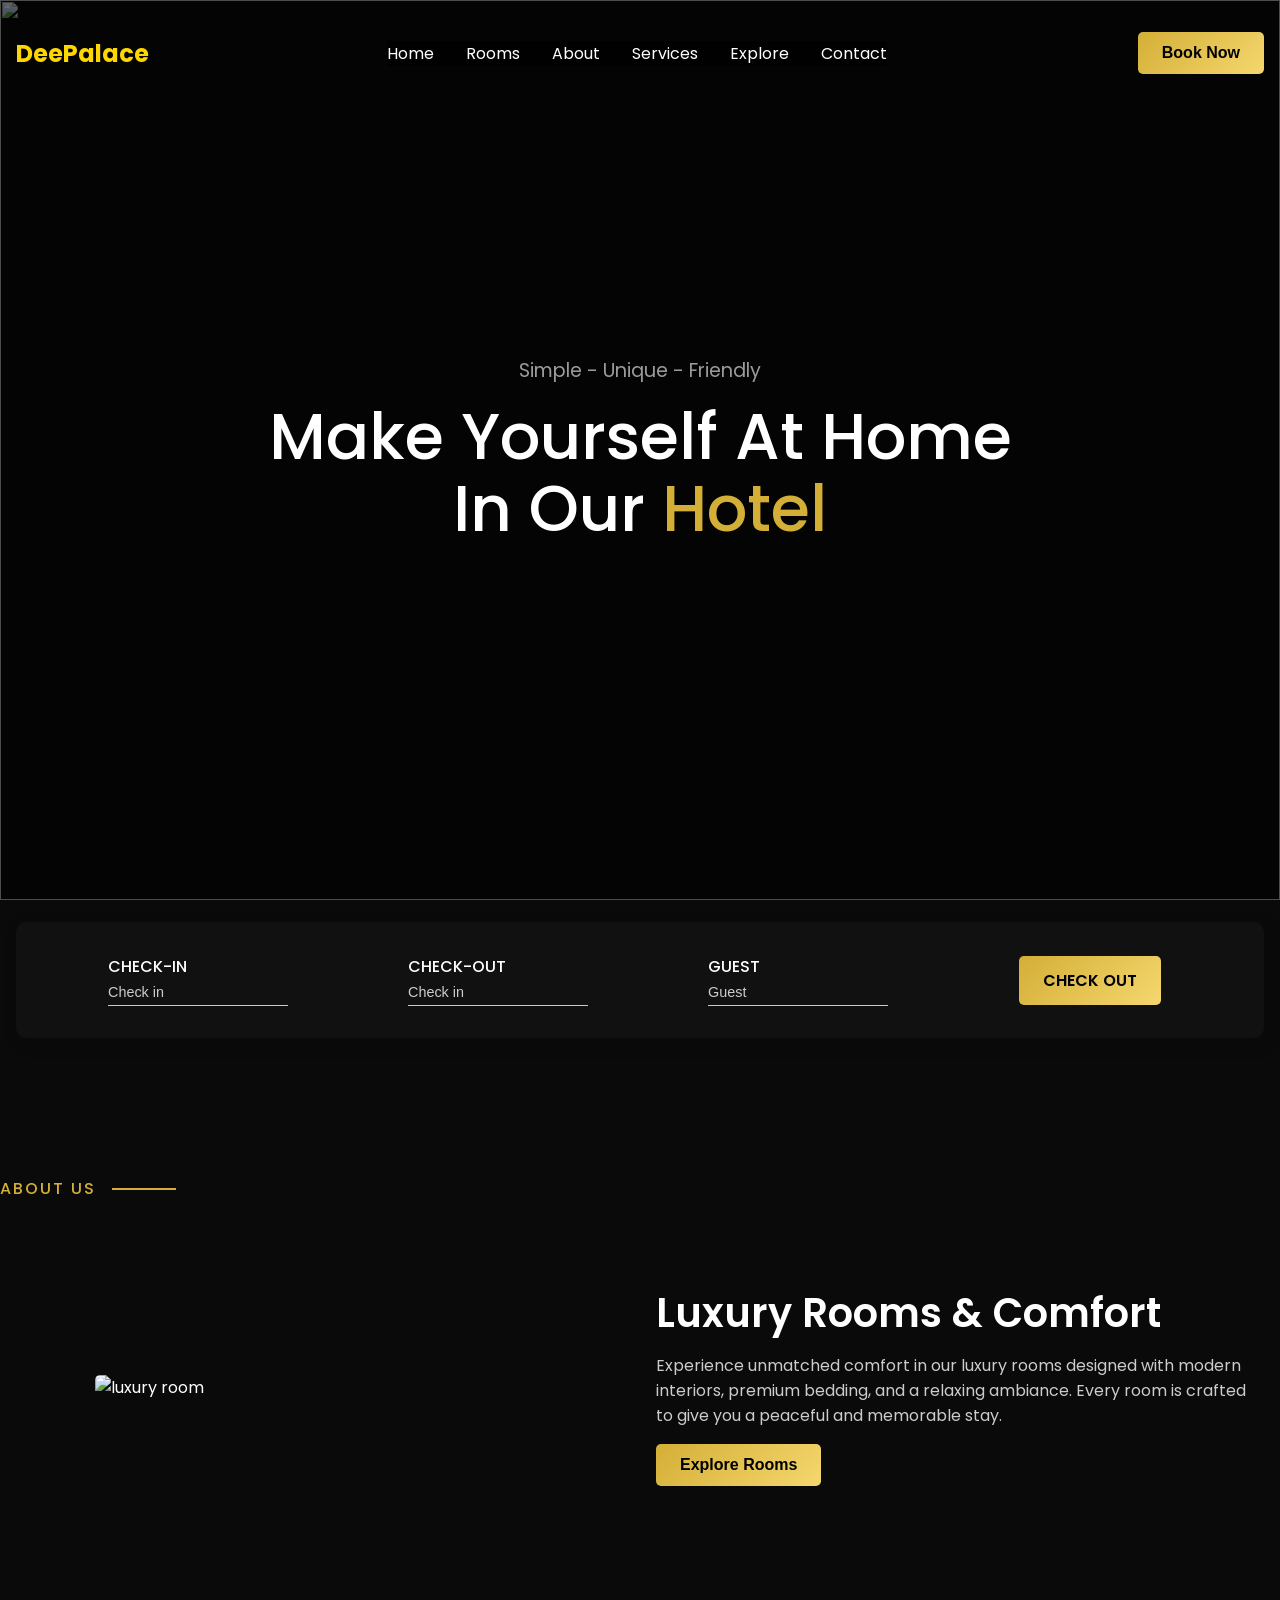
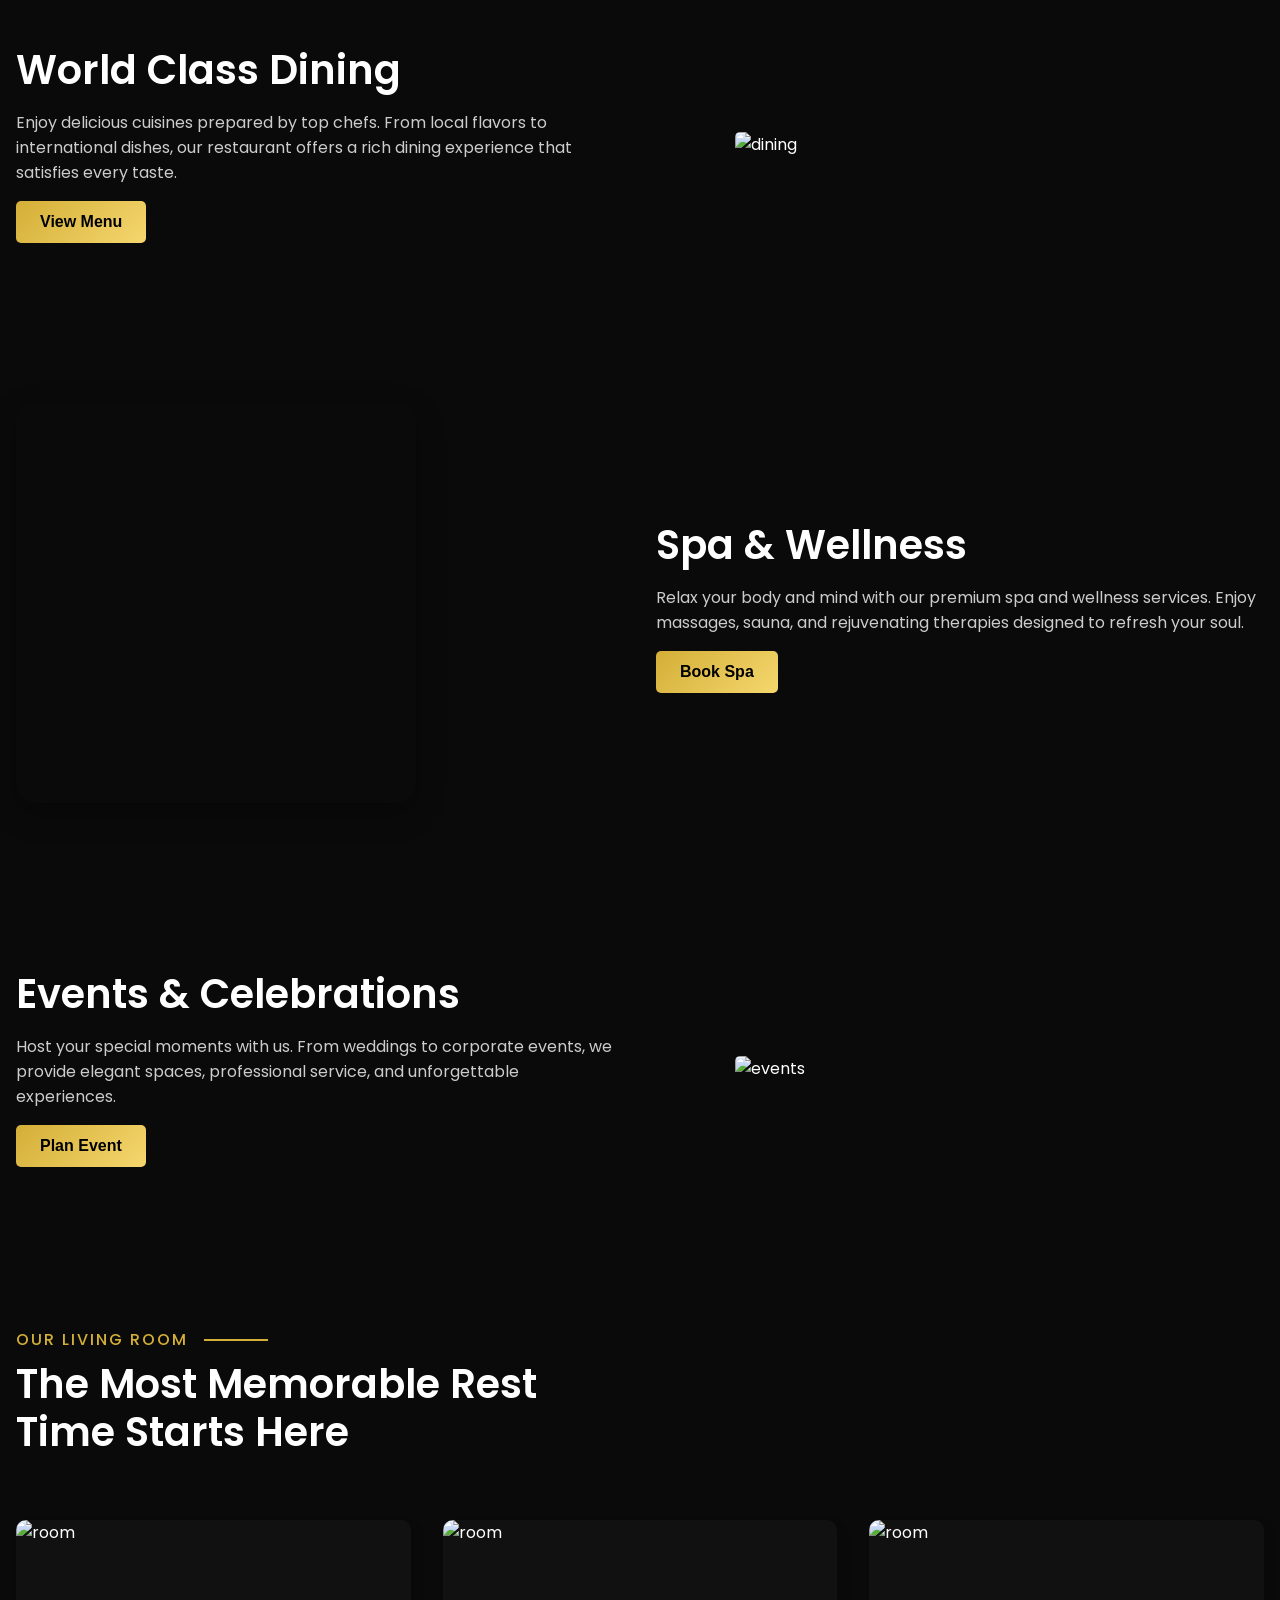
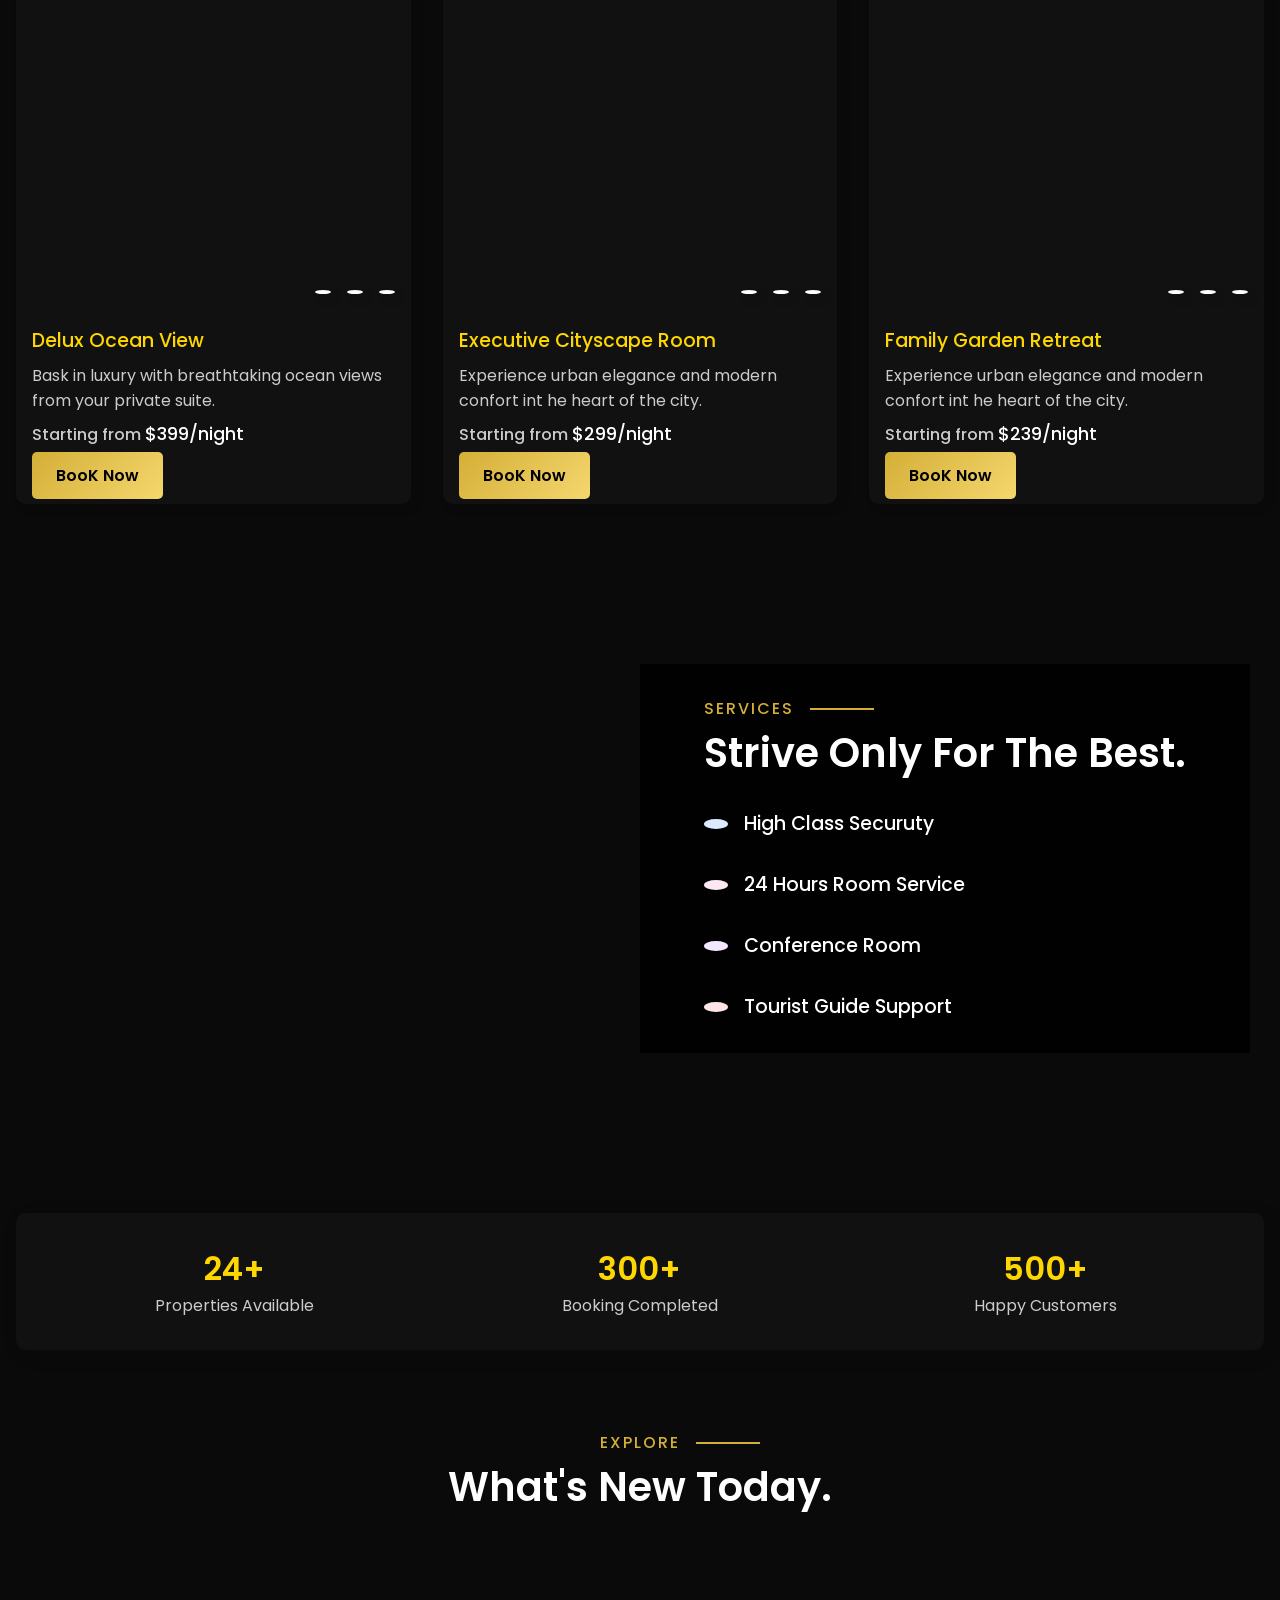
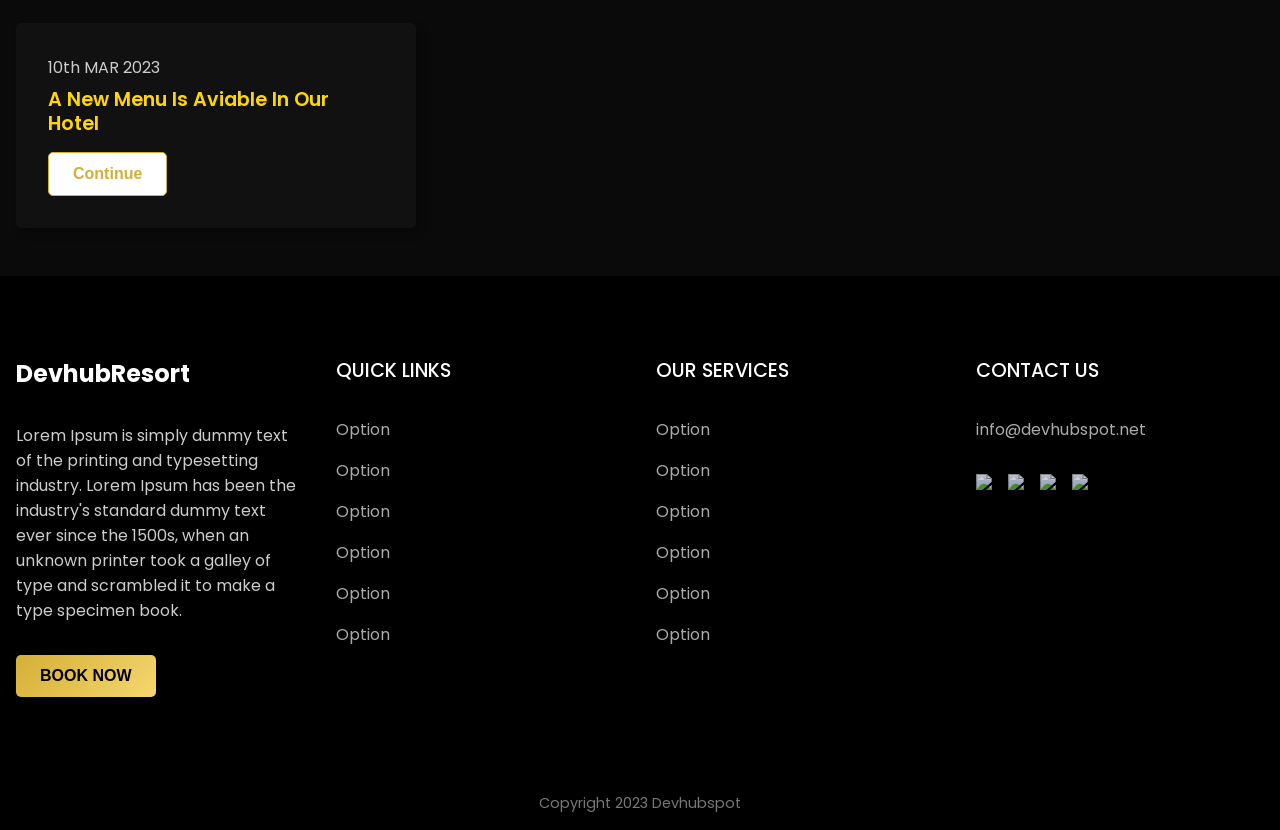
==== commit 6ac6684e: "Add files via upload" ====
--- a/index.html
+++ b/index.html
@@ -33,9 +33,36 @@
                     <li><a href="#explore">Explore</a></li>
                     <li><a href="#contact">Contact</a></li>
                 </ul>
-                <button class="btn nav_btn">Book Now</button>
+                <button   class="btn" onclick="openPopup('Standard Room',1000,'S101')">Book Now</button>
             </nav>
            <div class="header_slider" id="home">
+
+
+            
+<!-- POPUP -->
+<div id="popupForm">
+  <div class="popup-box">
+    <h3>Book Room</h3>
+
+    <input type="text" id="userName" placeholder="Your Name">
+
+    <input type="text" id="roomType" readonly>
+    <input type="text" id="roomId" readonly>
+
+    <label>Check-in</label>
+    <input type="datetime-local" id="checkin">
+
+    <label>Check-out</label>
+    <input type="datetime-local" id="checkout">
+
+    <input type="number" id="adults" placeholder="No. of Adults">
+
+    <p id="totalAmount">Total: ₹0</p>
+
+    <button onclick="sendWhatsApp()">Confirm</button>
+    <button onclick="closePopup()">Close</button>
+  </div>
+</div>
   
   <!-- SLIDES -->
   <div class="slides">
@@ -83,7 +110,8 @@
                 </div>
 
                 <div class="input_group input_btn">
-                    <button class="btn">CHECK OUT</button>
+                          <a href="./roomtest.html" class="btn">CHECK OUT </a> 
+                          
                 </div>
 
             </form>
@@ -205,7 +233,7 @@
                             Bask in luxury with breathtaking ocean views from your private suite.
                         </p>
                         <h5>Starting from <span>$399/night</span></h5>
-                        <button class="btn"> Book Now</button>
+                       <a href="./roomtest.html#dl1" class="btn">BooK Now </a> 
                     </div>
                 </div>
 
@@ -225,7 +253,7 @@
                            Experience urban elegance and modern confort int he heart of the city.
                         </p>
                         <h5>Starting from <span>$299/night</span></h5>
-                        <button class="btn"> Book Now</button>
+                        <a href="./roomtest.html#dl2" class="btn">BooK Now </a> 
                     </div>
                 </div>
 
@@ -246,7 +274,7 @@
                            Experience urban elegance and modern confort int he heart of the city.
                         </p>
                         <h5>Starting from <span>$239/night</span></h5>
-                        <button class="btn"> Book Now</button>
+                        <a href="./roomtest.html#dl3" class="btn">BooK Now </a> 
                     </div>
                 </div>
 
--- a/styles.css
+++ b/styles.css
@@ -1026,3 +1026,128 @@
     text-shadow: 0 0 15px gold, 0 0 25px gold;
   }
 }
+
+
+
+
+
+
+
+/* form popup ===== */
+
+
+/* ===== POPUP BACKGROUND ===== */
+#popupForm {
+  position: fixed;
+  top: 0;
+  left: 0;
+  width: 100%;
+  height: 100vh;
+  display: none; /* important */
+  justify-content: center;
+  align-items: center;
+  background: rgba(0,0,0,0.7);
+  backdrop-filter: blur(8px);
+  z-index: 2000;
+  animation: fadeIn 0.4s ease;
+}
+
+/* ===== POPUP BOX ===== */
+.popup-box {
+  background: linear-gradient(145deg, #0a0a0a, #1a1a1a);
+  padding: 25px;
+  width: 90%;
+  max-width: 400px;
+  border-radius: 15px;
+  box-shadow: 0 0 25px rgba(255, 215, 0, 0.3);
+  color: white;
+  animation: popupScale 0.4s ease;
+}
+
+/* ===== TITLE ===== */
+.popup-box h3 {
+  text-align: center;
+  margin-bottom: 15px;
+  color: gold;
+}
+
+/* ===== INPUT ===== */
+.popup-box input {
+  width: 100%;
+  padding: 10px;
+  margin: 8px 0;
+  border-radius: 6px;
+  border: none;
+  outline: none;
+  background: #111;
+  color: white;
+  border-bottom: 1px solid gold;
+}
+
+/* ===== LABEL ===== */
+.popup-box label {
+  font-size: 14px;
+  color: #ccc;
+}
+
+/* ===== TOTAL TEXT ===== */
+#totalAmount {
+  margin: 10px 0;
+  font-weight: bold;
+  color: gold;
+  text-align: center;
+}
+
+/* ===== BUTTONS ===== */
+.popup-box button {
+  width: 100%;
+  padding: 10px;
+  margin-top: 10px;
+  border: none;
+  cursor: pointer;
+  border-radius: 6px;
+  font-weight: bold;
+  transition: 0.3s;
+}
+
+/* CONFIRM BUTTON */
+.popup-box button:first-of-type {
+  background: linear-gradient(135deg, gold, #f5d76e);
+  color: black;
+}
+
+.popup-box button:first-of-type:hover {
+  transform: scale(1.05);
+}
+
+/* CLOSE BUTTON */
+.popup-box button:last-of-type {
+  background: #222;
+  color: white;
+}
+
+.popup-box button:last-of-type:hover {
+  background: red;
+}
+
+/* ===== ANIMATION ===== */
+@keyframes popupScale {
+  0% {
+    transform: scale(0.7);
+    opacity: 0;
+  }
+  100% {
+    transform: scale(1);
+    opacity: 1;
+  }
+}
+
+@keyframes fadeIn {
+  from { opacity: 0; }
+  to { opacity: 1; }
+}
+
+
+input[type="datetime-local"]::-webkit-calendar-picker-indicator {
+  filter: invert(1) brightness(2);
+}
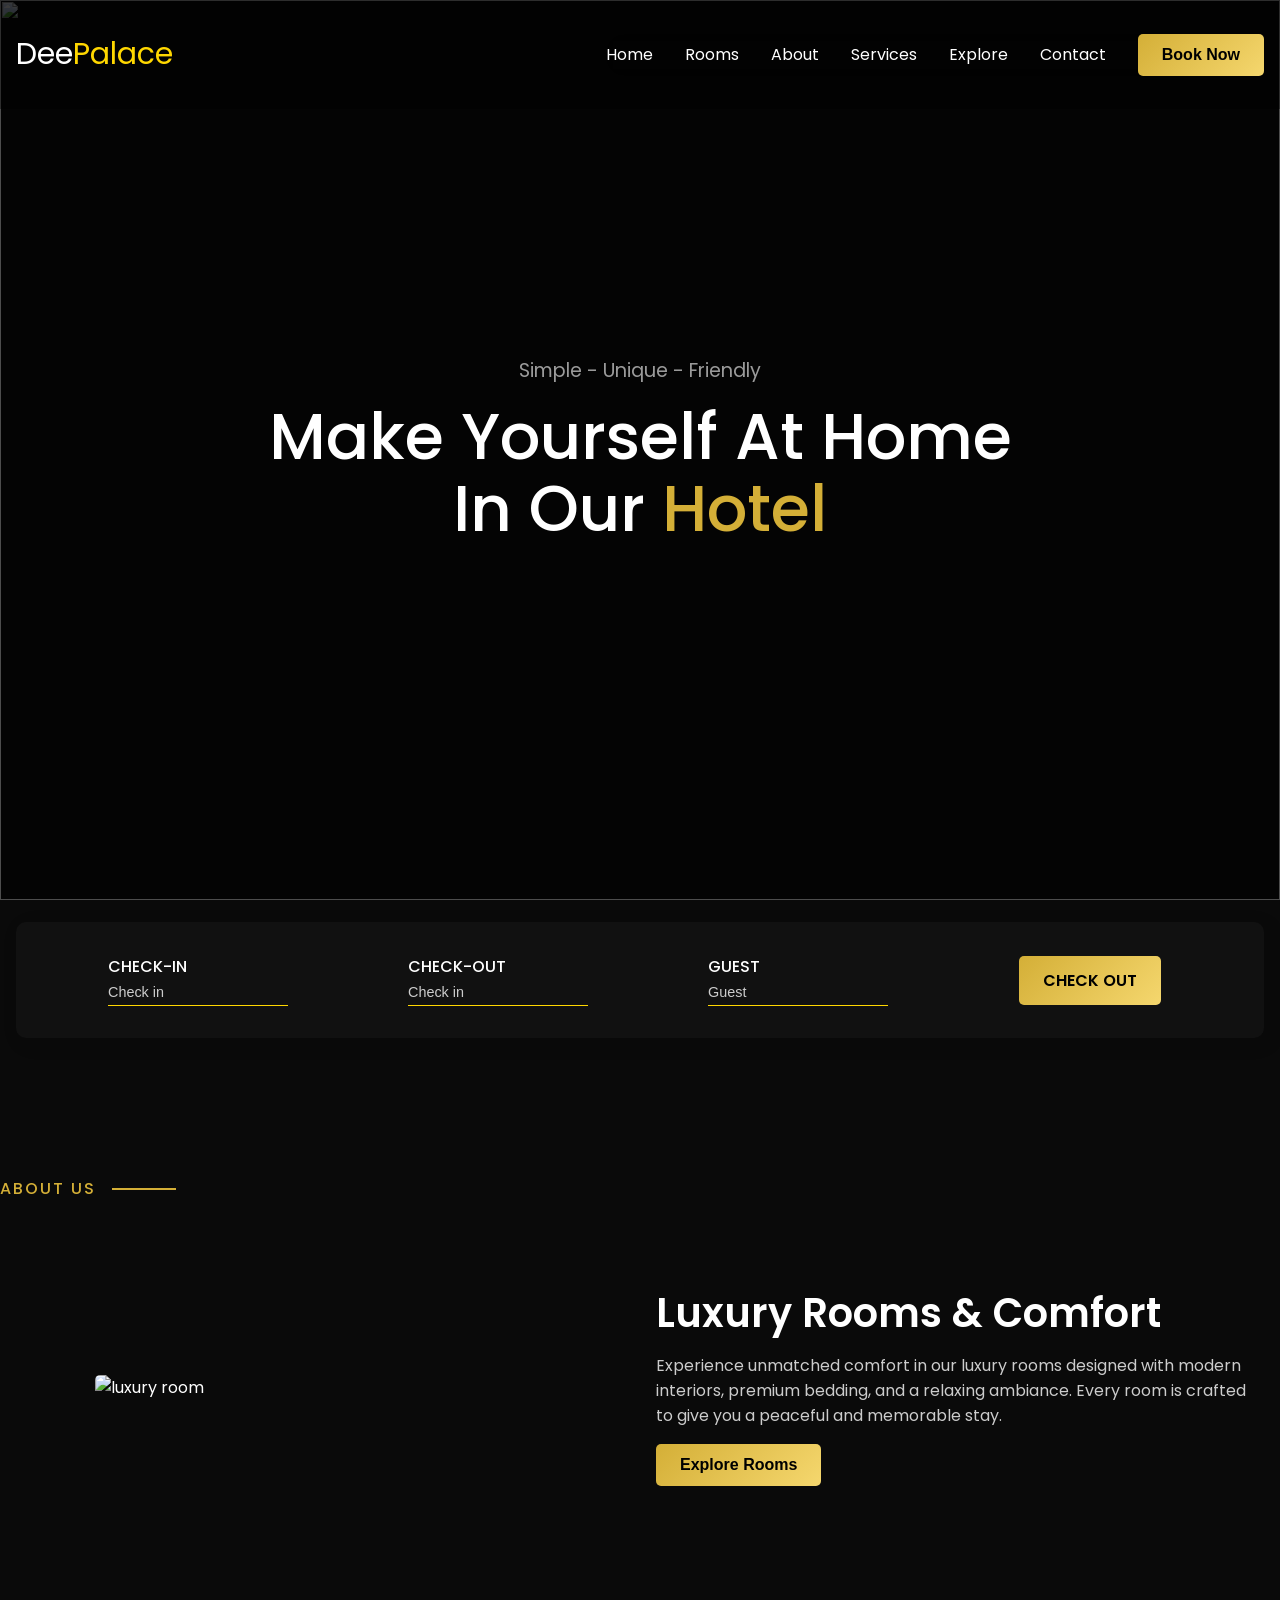
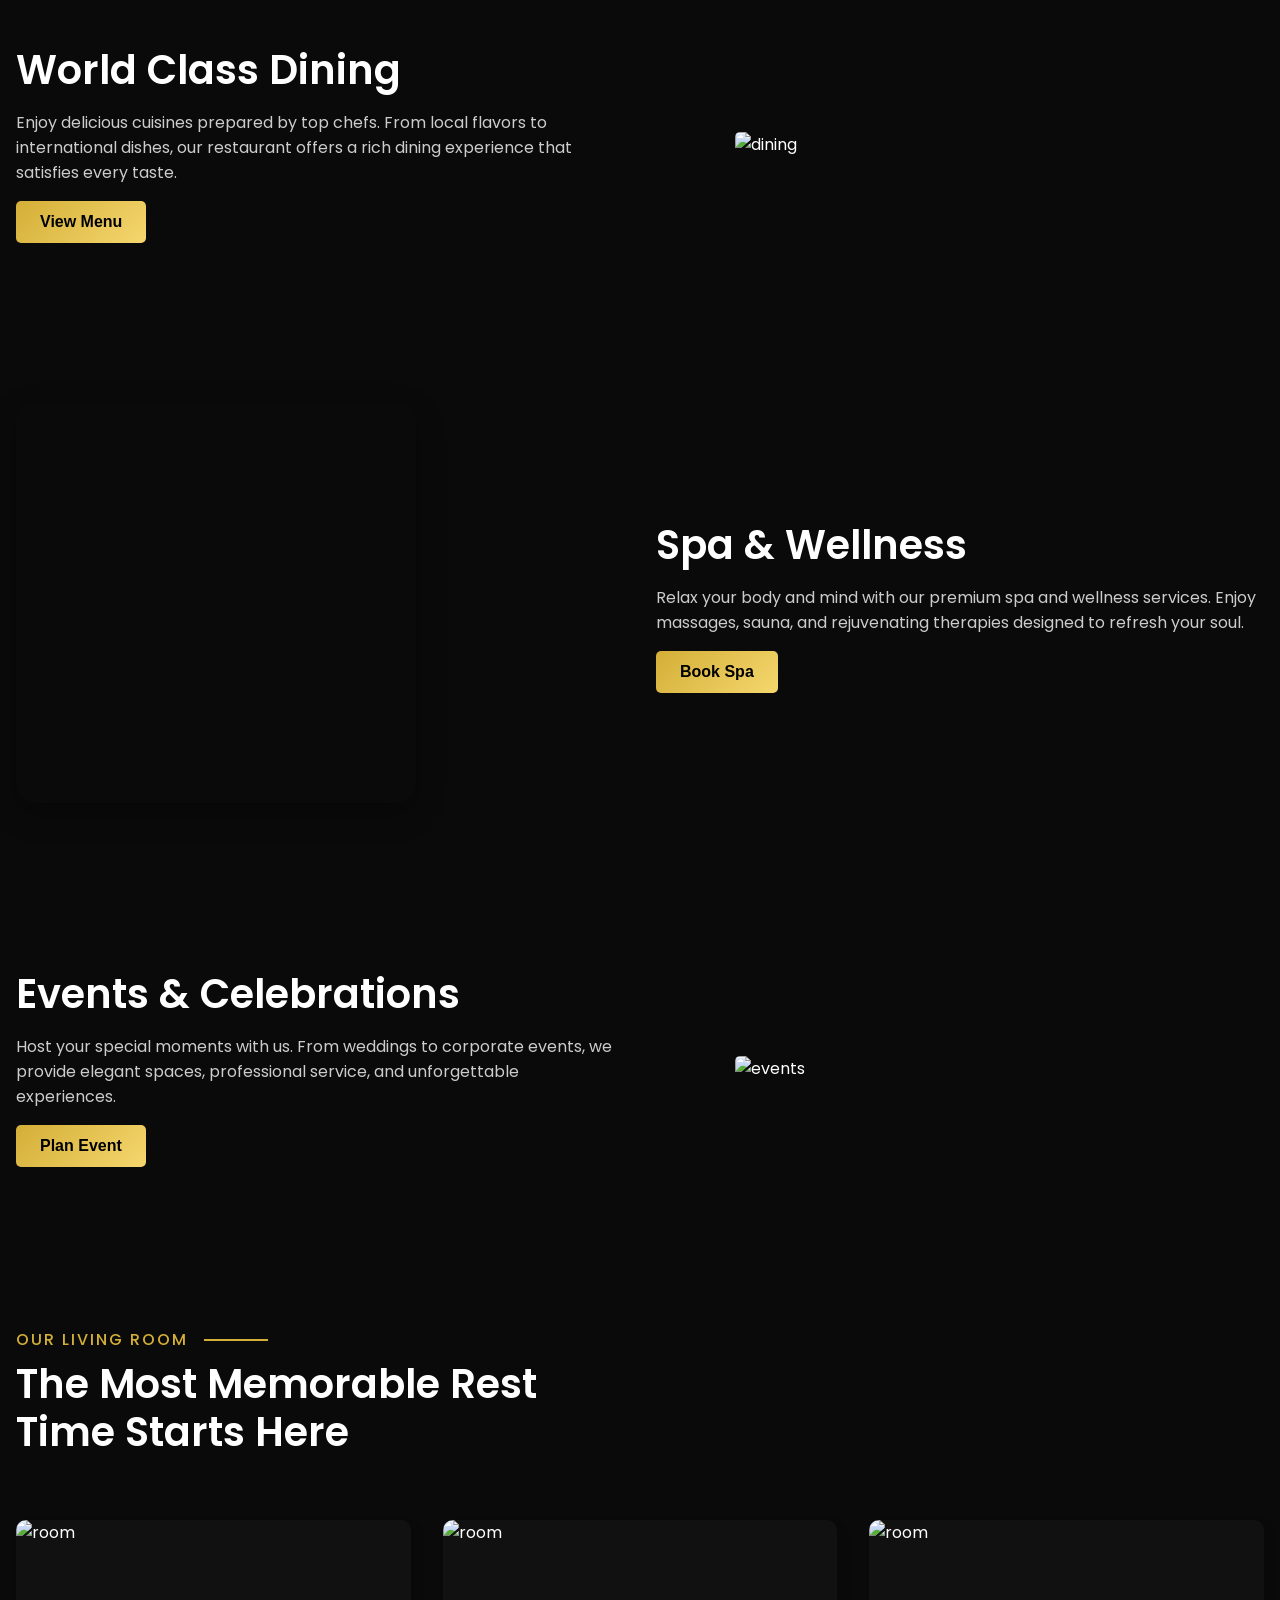
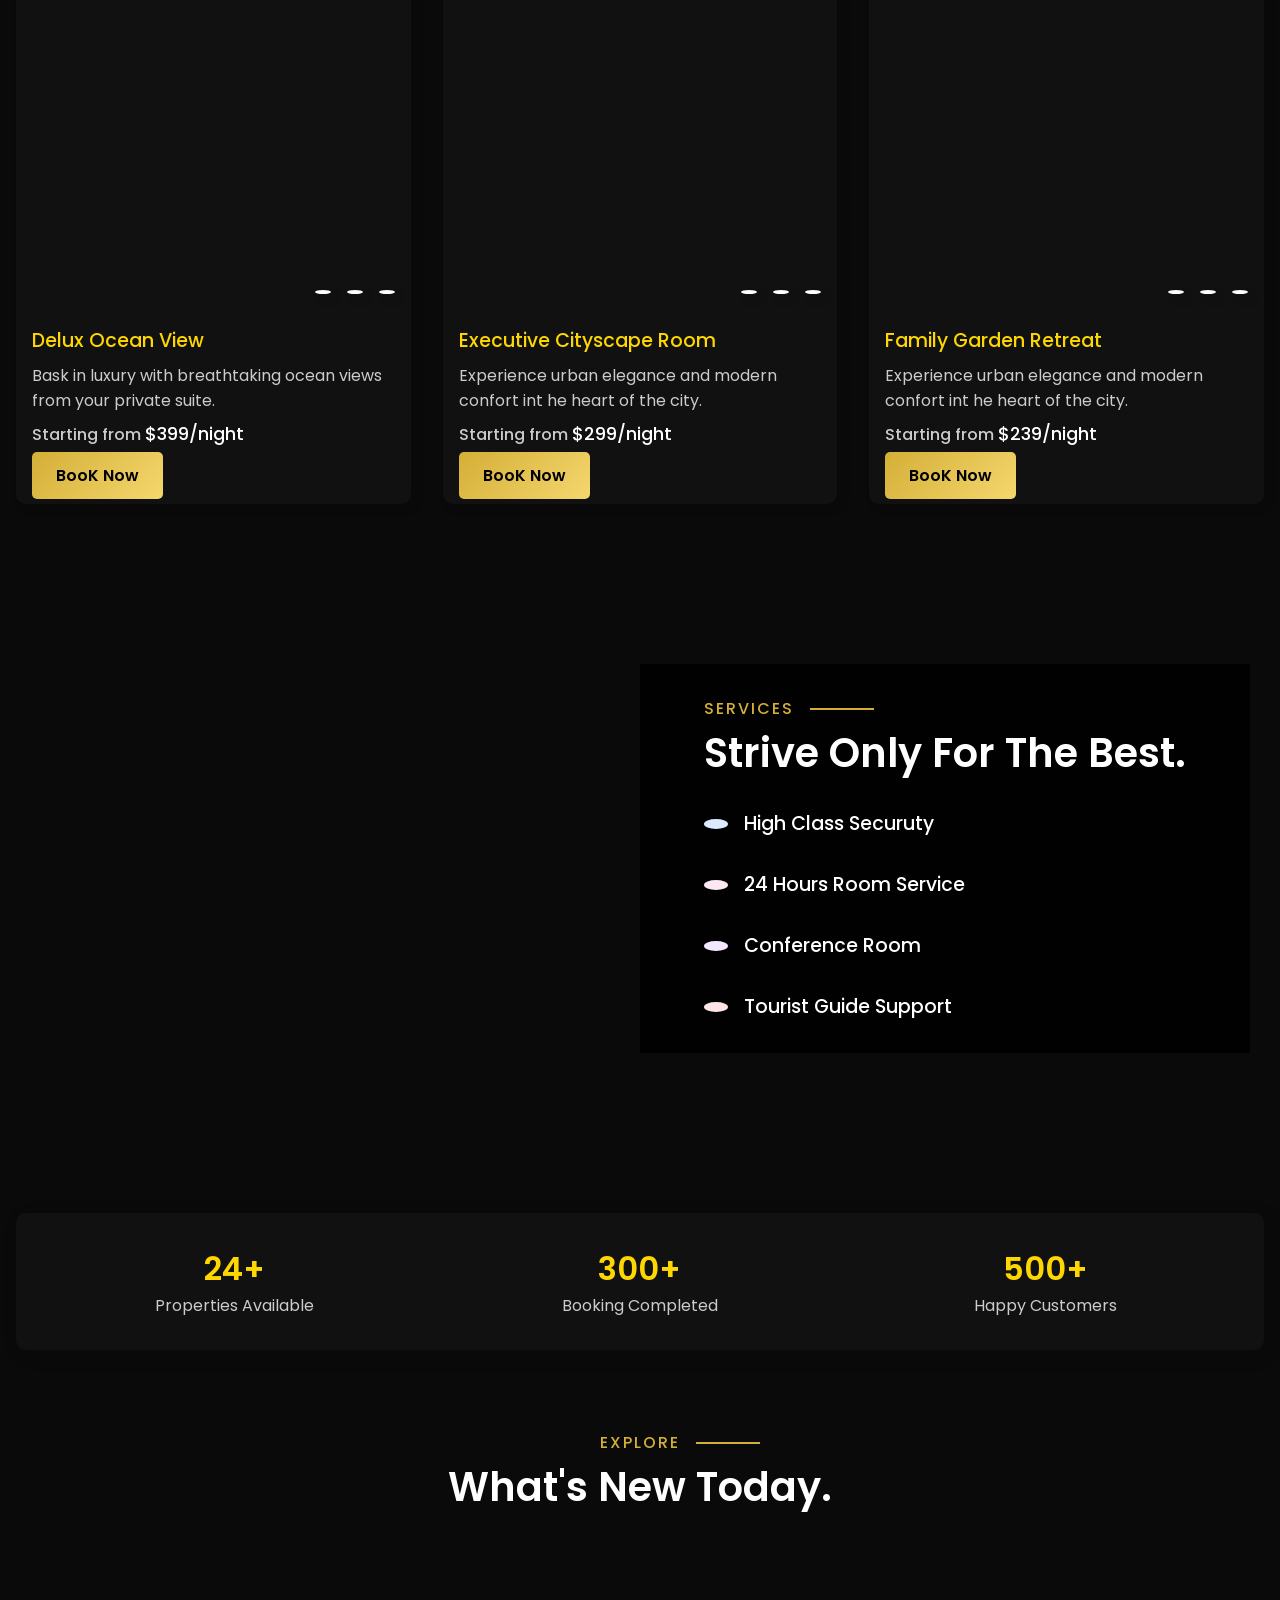
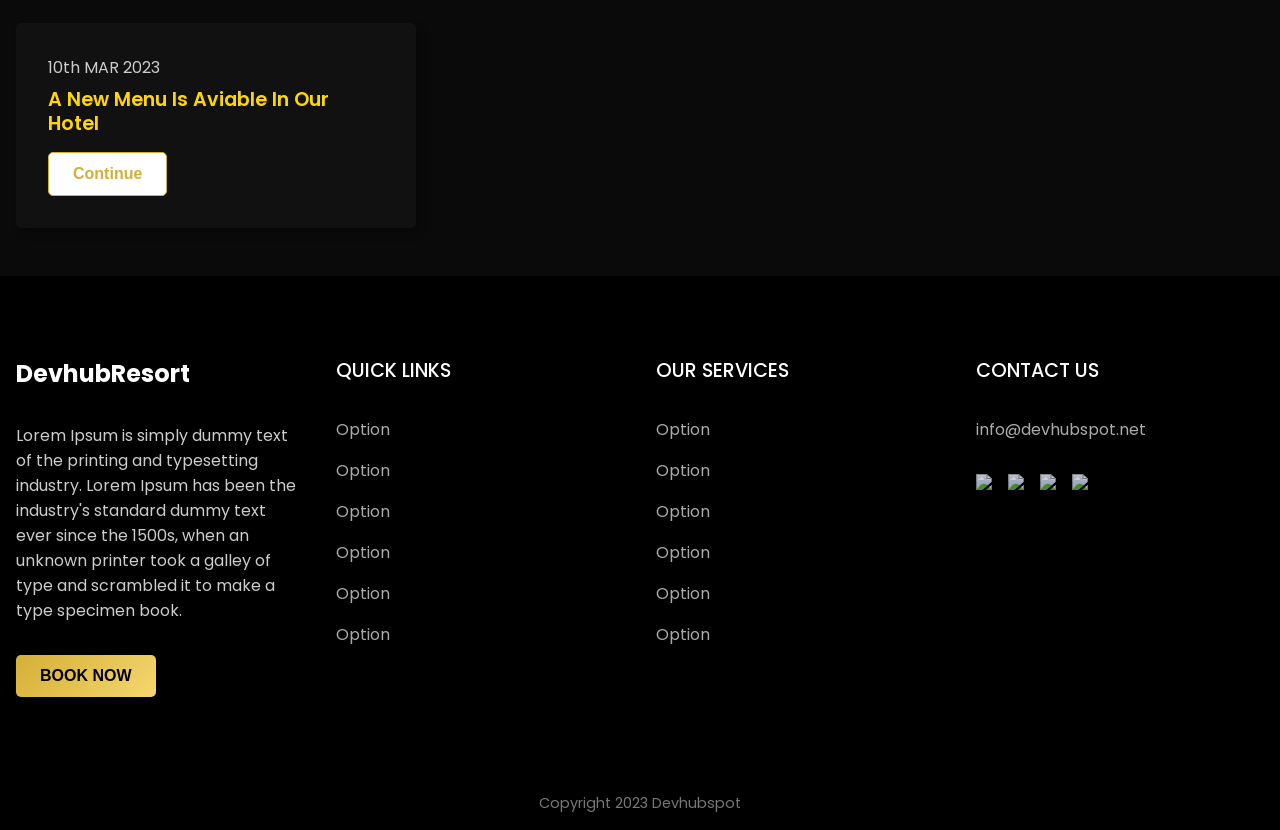
==== commit 1987fc89: "Add files via upload" ====
--- a/index.html
+++ b/index.html
@@ -16,24 +16,24 @@
 
 
         <header class="header">
-            <nav>
+            <nav style="background-color: rgba(0, 0, 0, 0.416);">
                 <div class="nav_bar">
-                    <div class="logo">
-                        <h2 class="name">DeeP<span>alace</span></h2>
+                    <div class="logo" style="font-size: 30PX;">
+                        <span class="name"><span style="color: white;">Dee</span>Palace</h2>
                     </div>
                     <div class="nav_menu_btn" id="menu-btn">
                         <i class="ri-menu-line"></i>
                     </div>
                 </div>
-                <ul class="nav_links" id="nav-links">
+                <ul class="nav_links" id="nav-links" style="background-color: transparent;">
                     <li><a href="#home">Home</a></li>
                     <li><a href="/roomtest.html">Rooms</a></li>
-                    <li><a href="#about">About</a></li>
+                    <li><a href="/about.html">About</a></li>
                     <li><a href="#service">Services</a></li>
                     <li><a href="#explore">Explore</a></li>
                     <li><a href="#contact">Contact</a></li>
+                    <button   class="btn" onclick="openPopup('Standard Room',1000,'S101')">Book Now</button>
                 </ul>
-                <button   class="btn" onclick="openPopup('Standard Room',1000,'S101')">Book Now</button>
             </nav>
            <div class="header_slider" id="home">
 
--- a/styles.css
+++ b/styles.css
@@ -133,7 +133,7 @@
     align-items: center;
     flex-direction: column;
     gap: 2rem;
-    background-color: rgba(156, 32, 223, 0.9);
+    /* background-color: rgba(156, 32, 223, 0.9); */
     transform: translateY(-100%);
     transition: 0.5s;
     z-index: -1;
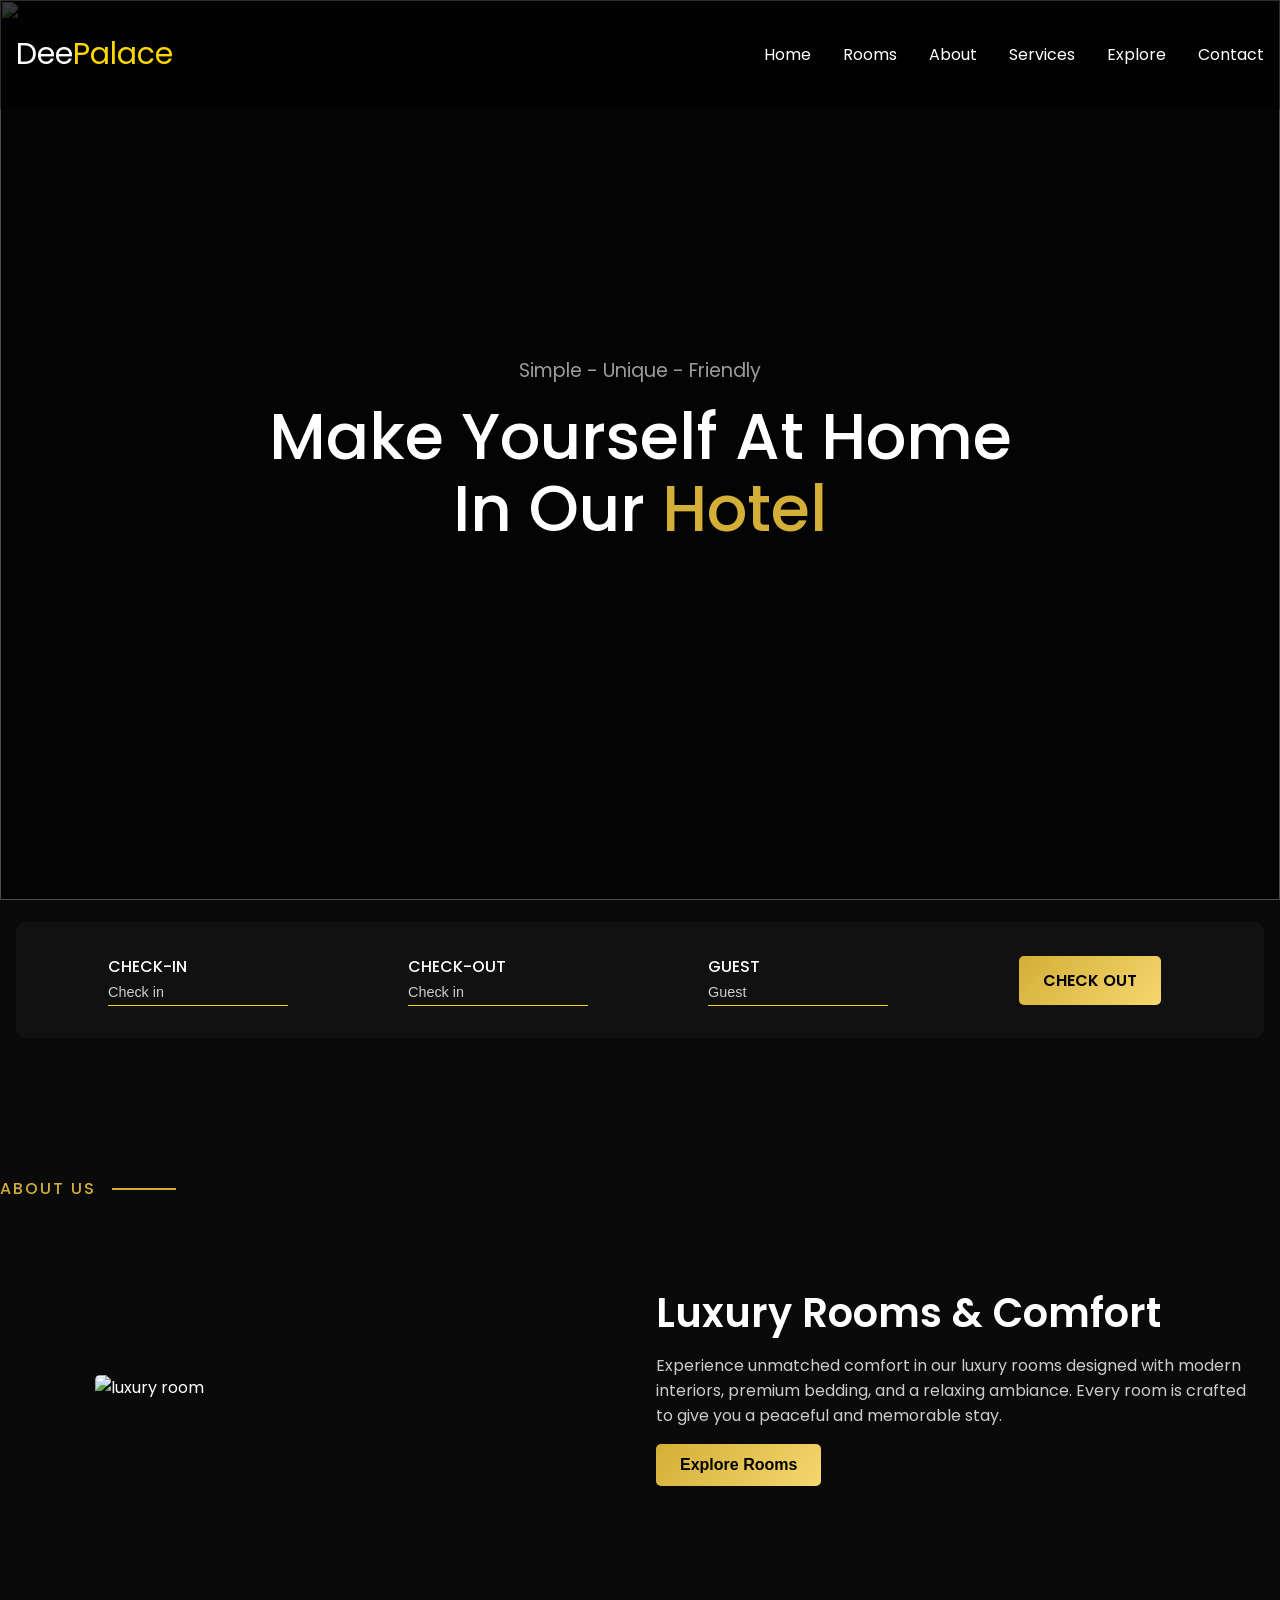
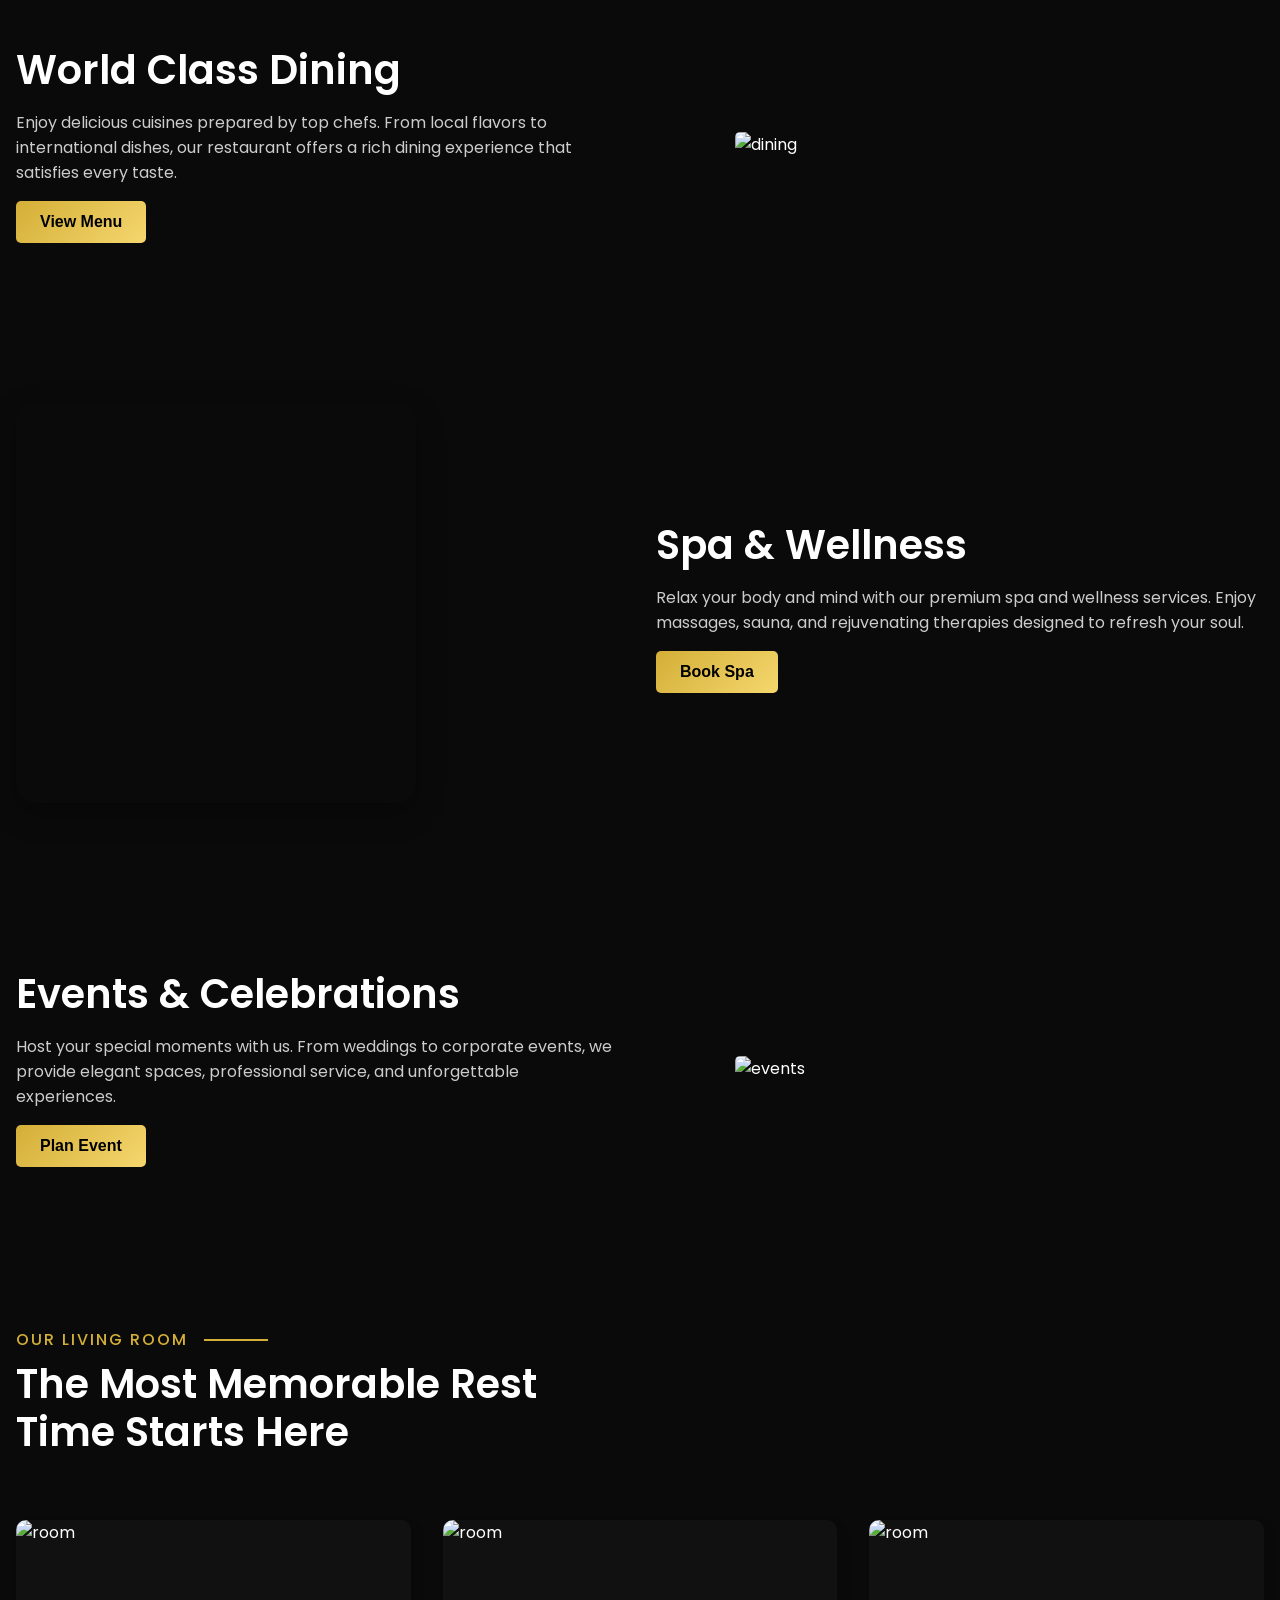
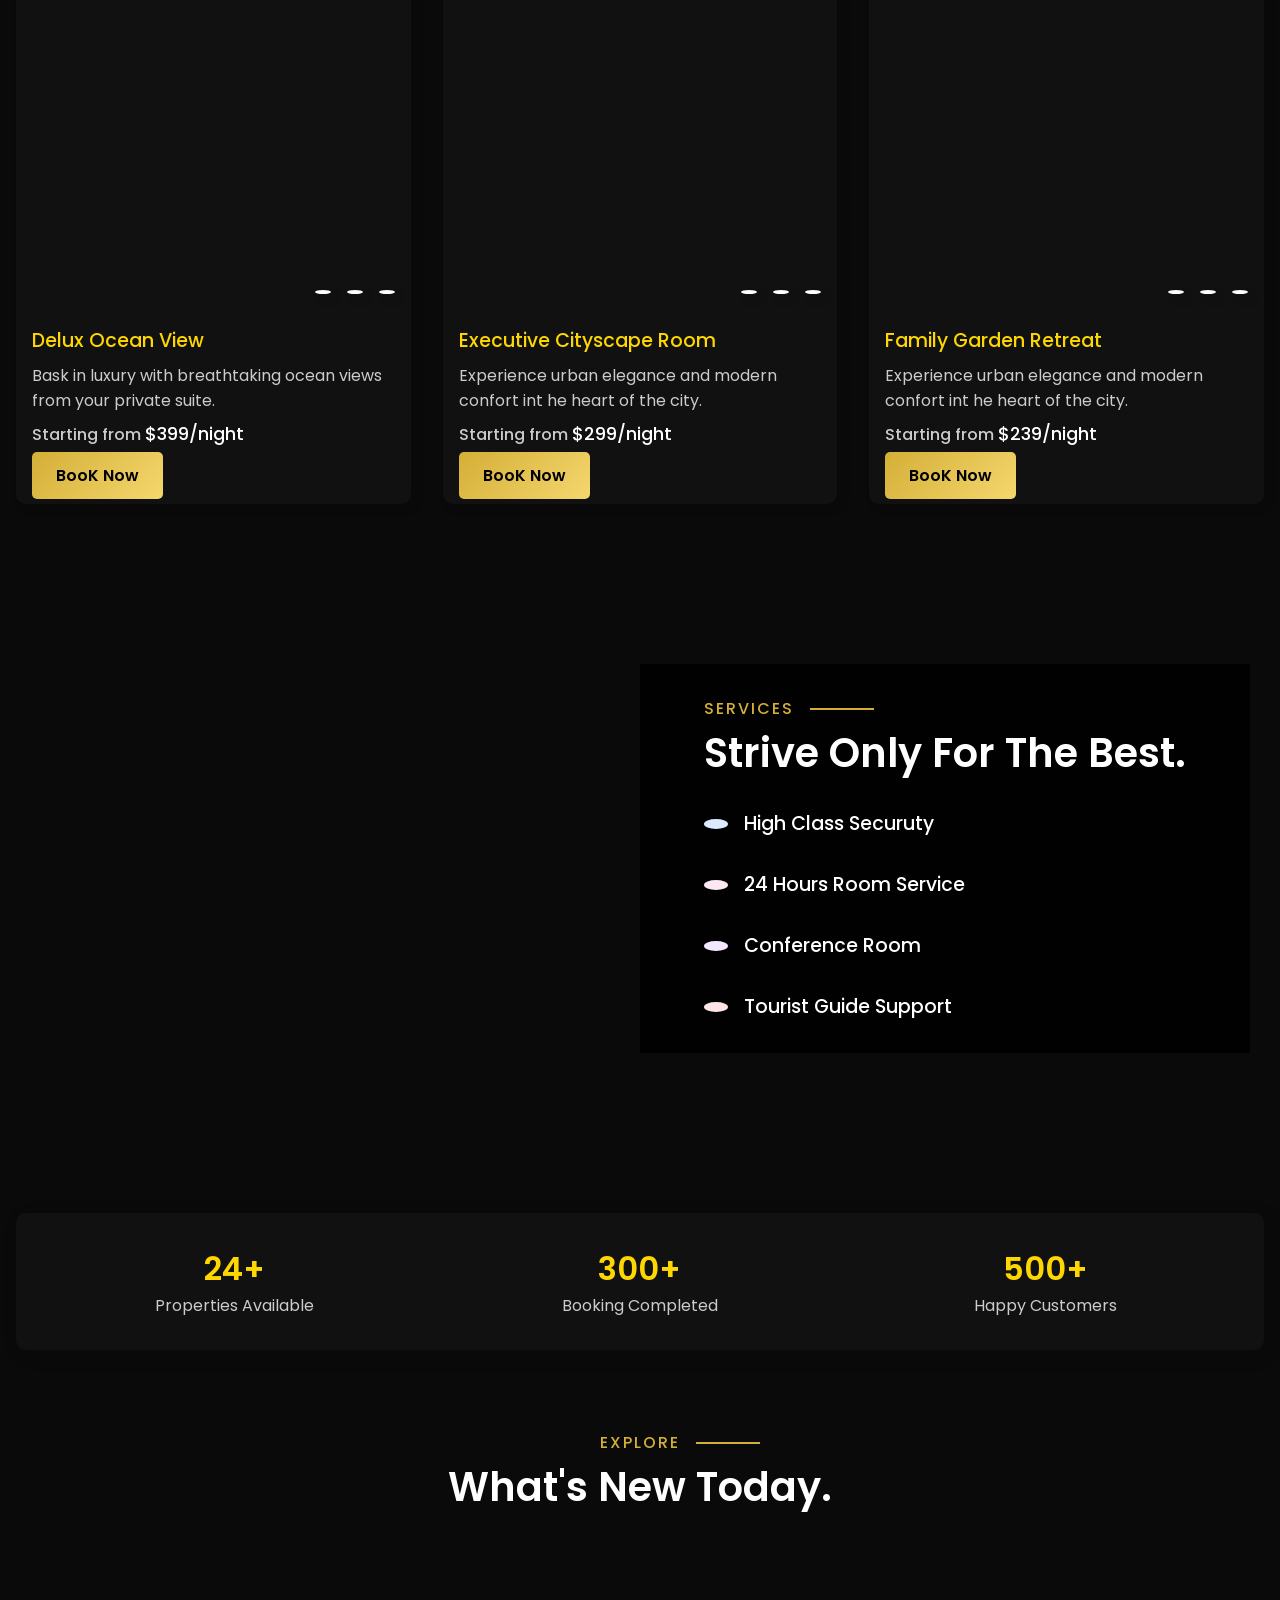
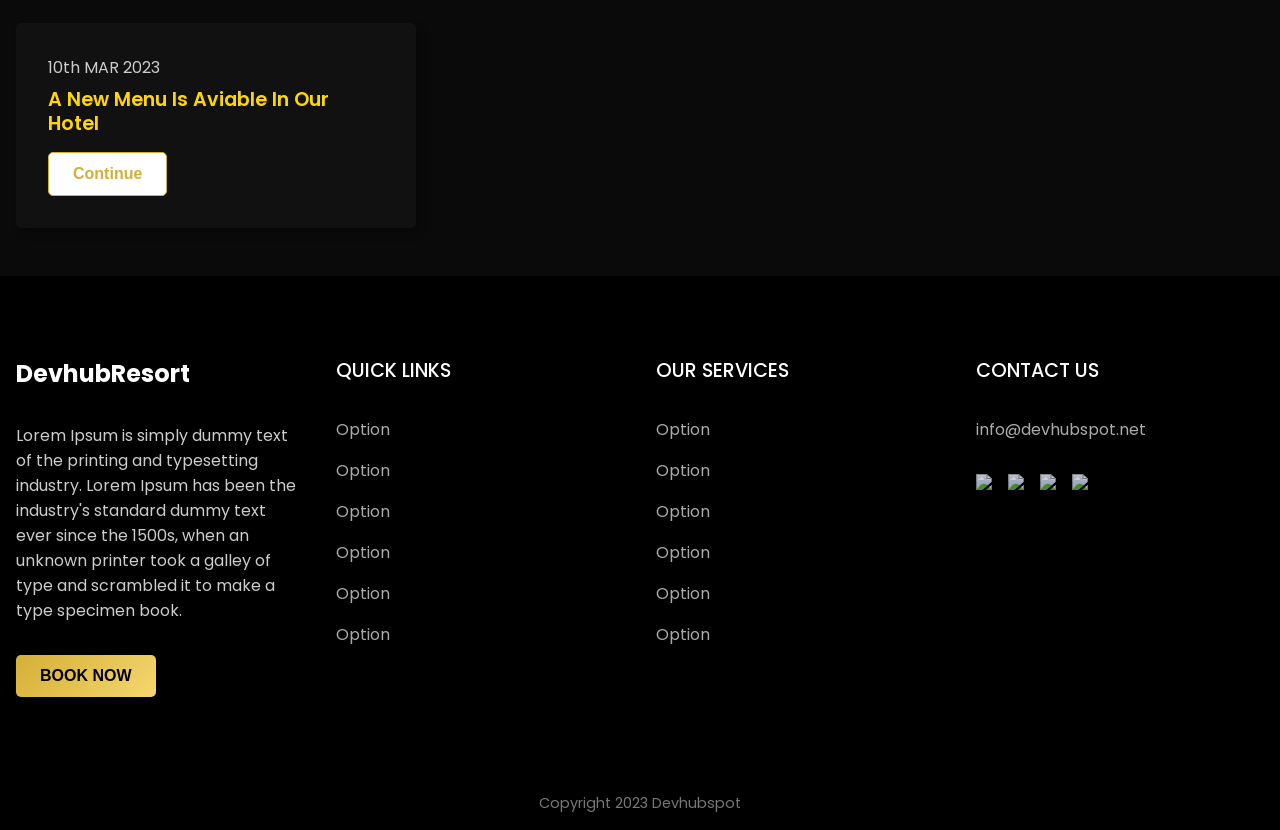
==== commit 32ca2dca: "Update index.html" ====
--- a/index.html
+++ b/index.html
@@ -2,6 +2,11 @@
 <html lang="en">
     <head>
         <meta charset="UTF-8" />
+        <meta property="og:title" content="DeepPalace Hotel - Premium Stay in Varanasi">
+<meta property="og:description" content="Modern hotel website with luxury rooms, best pricing and booking experience.">
+<meta property="og:image" content="https://your-image-link.jpg">
+<meta property="og:url" content="https://hotel-deepalace.vercel.app/">
+<meta property="og:type" content="website">
         <meta name="viewport" content="width=device-width, initial-scale-1.0" />
         <title>Hotel booking Singal page ui</title>
         <link rel="stylesheet" href="https://cdnjs.cloudflare.com/ajax/libs/remixicon/4.0.1/remixicon.css" integrity="sha512-ZH3KB6wI5ADHaLaez5ynrzxR6lAswuNfhlXdcdhxsvOUghvf02zU1dAsOC6JrBTWbkE1WNDNs5Dcfz493fDMhA==" crossorigin="anonymous" referrerpolicy="no-referrer" />
@@ -31,8 +36,8 @@
                     <li><a href="/about.html">About</a></li>
                     <li><a href="#service">Services</a></li>
                     <li><a href="#explore">Explore</a></li>
-                    <li><a href="#contact">Contact</a></li>
-                    <button   class="btn" onclick="openPopup('Standard Room',1000,'S101')">Book Now</button>
+                    <li><a href="/Contact.html">Contact</a></li>
+                 
                 </ul>
             </nav>
            <div class="header_slider" id="home">
